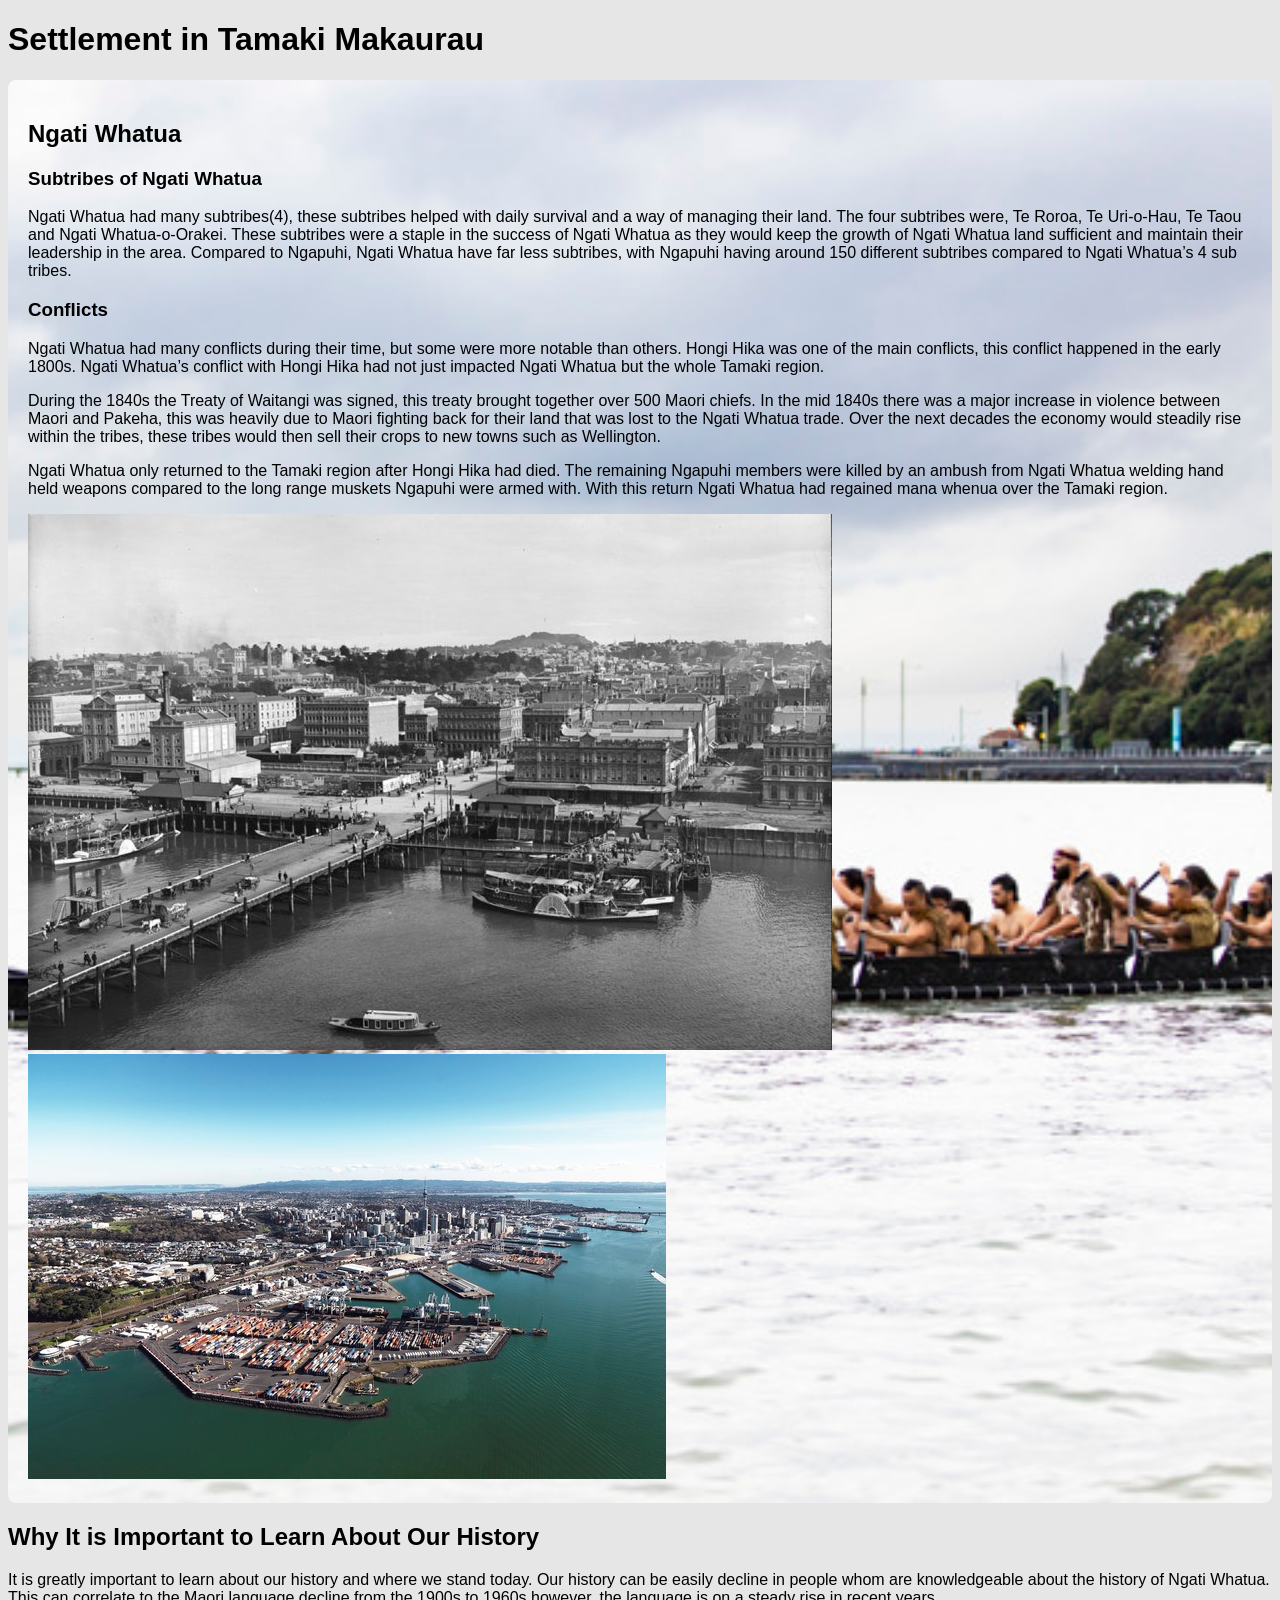
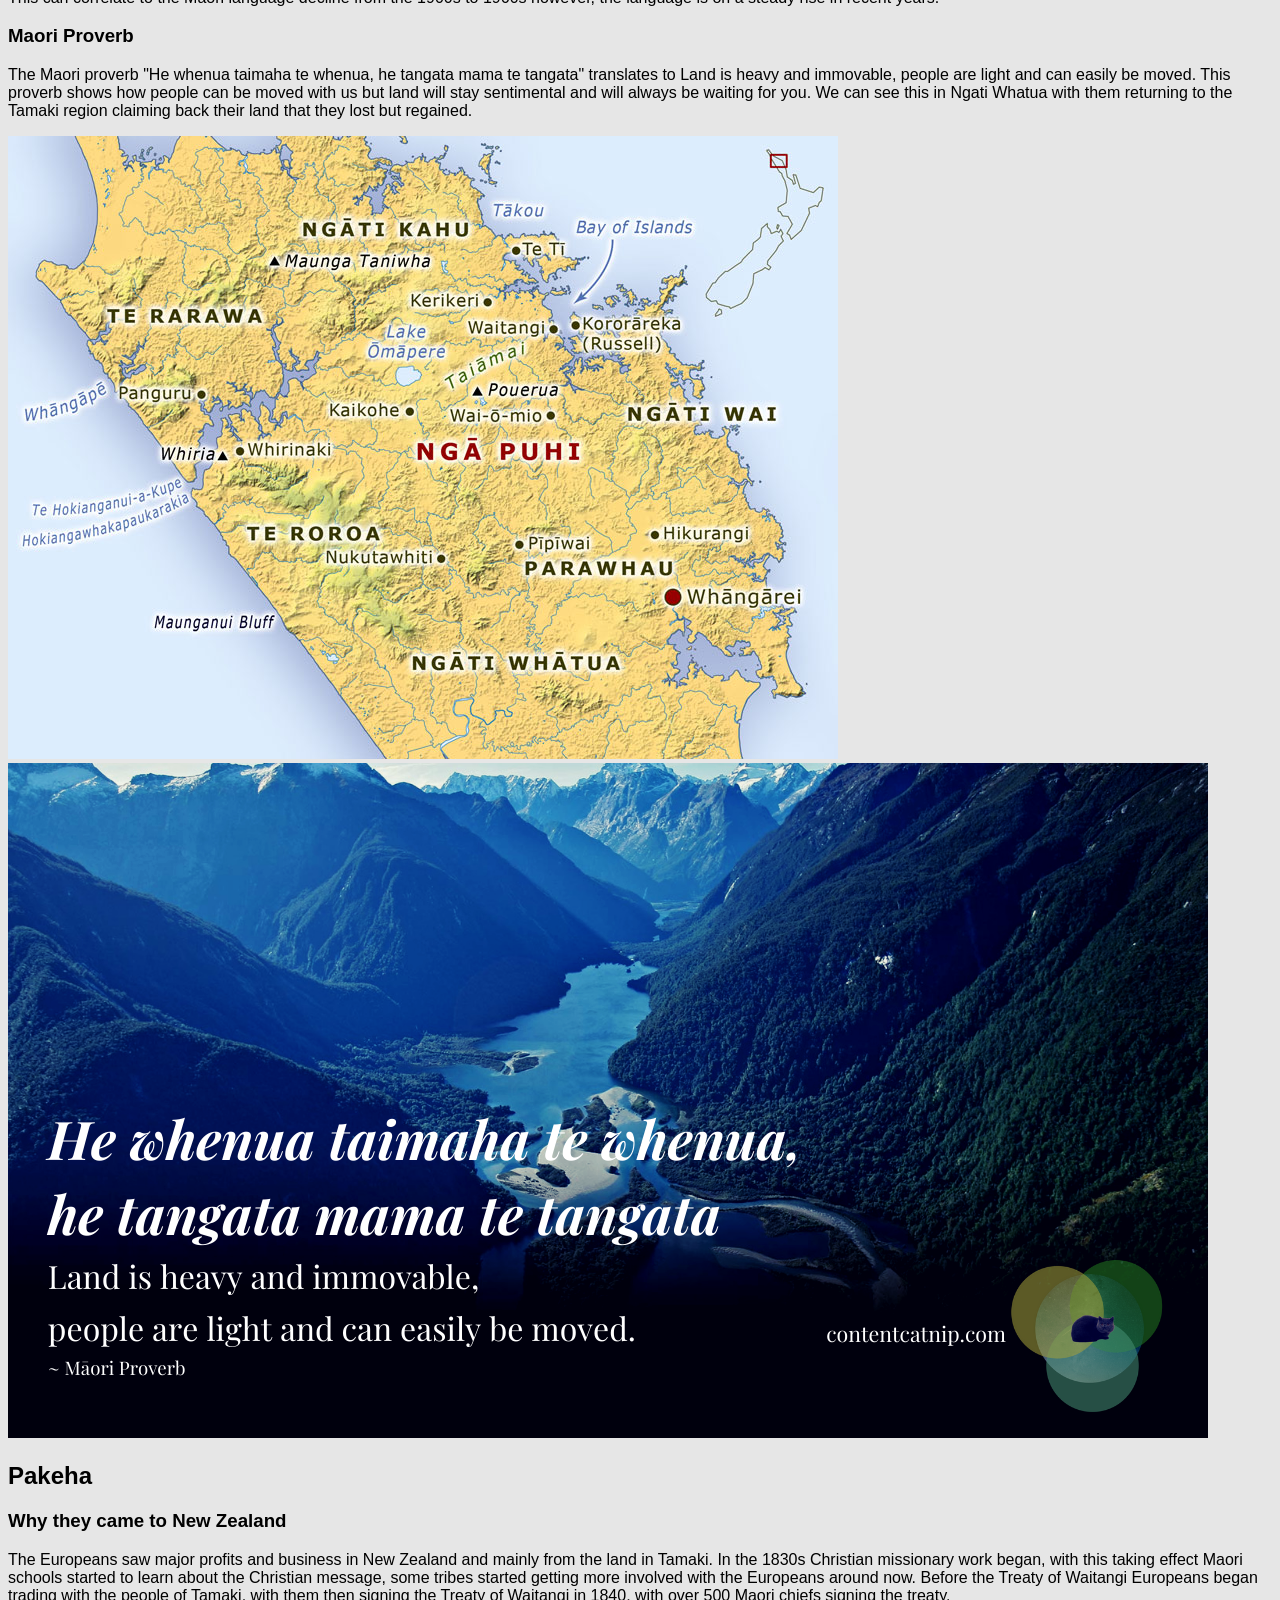
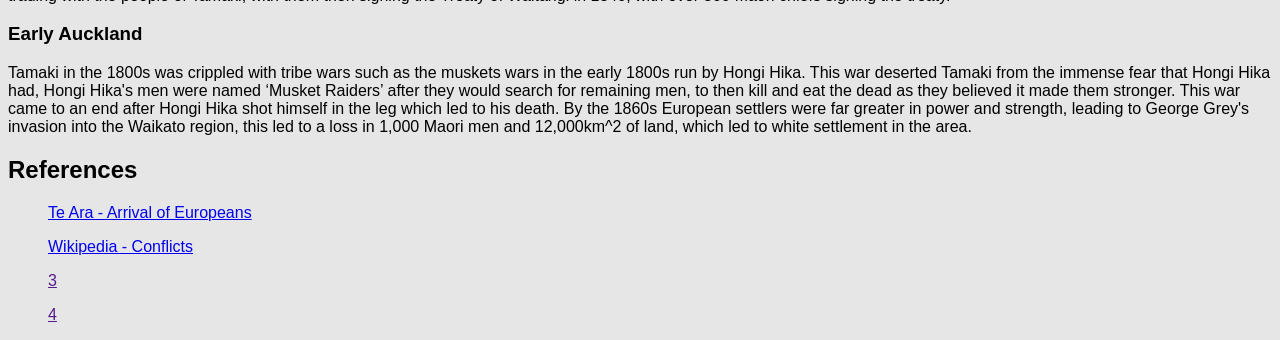
==== index.html @ be1be749 "updated html file" ====
<!DOCTYPE html>
<html lang="en">
<head>
    <meta charset="UTF-8">
    <meta name="viewport" content="width=device-width, initial-scale=1.0">
    <title>Ngati Whatua</title>
    <link rel="stylesheet" href="ngati.css">
    <link rel="icon" href="images/Favicon.jpg">
</head>
<body>
    <h1>Settlement in Tamaki Makaurau</h1>

    <nav></nav>

    <div class="NgatiWhatuaDiv">
        <h2>Ngati Whatua</h2>

        <h3>Subtribes of Ngati Whatua</h3>
        <p>Ngati Whatua had many subtribes(4), these subtribes helped with daily survival and a way of managing their land. The four subtribes were, Te Roroa, Te Uri-o-Hau, Te Taou and Ngati Whatua-o-Orakei. These subtribes were a staple in the success of Ngati Whatua as they would keep the growth of Ngati Whatua land sufficient and maintain their leadership in the area. Compared to Ngapuhi, Ngati Whatua have far less subtribes, with Ngapuhi having around 150 different subtribes compared to Ngati Whatua’s 4 sub tribes.</p>
    
        <h3>Conflicts</h3>
        <p>Ngati Whatua had many conflicts during their time, but some were more notable than others. Hongi Hika was one of the main conflicts, this conflict happened in the early 1800s. Ngati Whatua’s conflict with Hongi Hika had not just impacted Ngati Whatua but the whole Tamaki region. </p>
        <p>During the 1840s the Treaty of Waitangi was signed, this treaty brought together over 500 Maori chiefs. In the mid 1840s there was a major increase in violence between Maori and Pakeha, this was heavily due to Maori fighting back for their land that was lost to the Ngati Whatua trade. Over the next decades the economy would steadily rise within the tribes, these tribes would then sell their crops to new towns such as Wellington.</p>
        <p>Ngati Whatua only returned to the Tamaki region after Hongi Hika had died. The remaining Ngapuhi members were killed by an ambush from Ngati Whatua welding hand held weapons compared to the long range muskets Ngapuhi were armed with. With this return Ngati Whatua had regained mana whenua over the Tamaki region.</p>

        <img src="images/AucklandPortBefore.jpg" alt="Image of Auckland port before"  class="imagebefore">
        <img src="images/AucklandPortAfter.jpg" class="imageafter">
    </div>

    <div class="whyHistory">
        <h2>Why It is Important to Learn About Our History</h2>
        <p>It is greatly important to learn about our history and where we stand today. Our history can be easily decline in people whom are knowledgeable about the history of Ngati Whatua. This can correlate to the Maori language decline from the 1900s to 1960s however, the language is on a steady rise in recent years.</p>

        <h3>Maori Proverb</h3>
        <p>The Maori proverb "He whenua taimaha te whenua, he tangata mama te tangata" translates to Land is heavy and immovable, people are light and can easily be moved. This proverb shows how people can be moved with us but land will stay sentimental and will always be waiting for you. We can see this in Ngati Whatua with them returning to the Tamaki region claiming back their land that they lost but regained.</p>

        <img src="images/tribeDiagram.jpg" class="tribeimg" alt="image of tribe locatioms">
        <img src="images/proverb.png" class="proverbImg" alt="image of proverb ontop">
    </div>

    <div class="Pakeha">
        <h2>Pakeha</h2>

        <h3>Why they came to New Zealand</h3>
        <p>The Europeans saw major profits and business in New Zealand and mainly from the land in  Tamaki. In the 1830s Christian missionary work began, with this taking effect Maori schools started to learn about the Christian message, some tribes started getting more involved with the Europeans around now. Before the Treaty of Waitangi Europeans began trading with the people of Tamaki, with them then signing the Treaty of Waitangi in 1840, with over 500 Maori chiefs signing the treaty.</p>

        <h3>Early Auckland</h3>
        <p>Tamaki in the 1800s was crippled with tribe wars such as the muskets wars in the early 1800s run by Hongi Hika. This war deserted Tamaki from the immense fear that Hongi Hika had, Hongi Hika's men were named ‘Musket Raiders’ after they would search for remaining men, to then kill and eat the dead as they believed it made them stronger. This war came to an end after Hongi Hika shot himself in the leg which led to his death. By the 1860s European settlers were far greater in power and strength, leading to George Grey's invasion into the Waikato region, this led to a loss in 1,000 Maori men and 12,000km^2 of land, which led to white settlement in the area.</p>
    </div>

    <div class="references">
        <h2>References</h2>

        <ul><a href="https://teara.govt.nz/en/maori/page-3" target="_blank">Te Ara - Arrival of Europeans</a></ul>
        <ul><a href="https://en.wikipedia.org/wiki/New_Zealand_Wars" target="_blank">Wikipedia - Conflicts</a></ul>
        <ul><a href="">3</a></ul>
        <ul><a href="">4</a></ul>
    </div>

    <script src="ngati.js"></script>
</body>
</html>
---- ngati.css ----
body{
    font-family: Arial, Helvetica, sans-serif;
    background-color: hsl(0, 0%, 90%);
}
.NgatiWhatuaDiv{
    background-image: url(images/NgatiWhatuaImage.jpg);
    background-size: cover;
    background-position: center;
    background-repeat: no-repeat;
    background-color: rgba(255, 255, 255, 0.25);
    backdrop-filter: blur(10px);
    padding: 20px;
    border-radius: 8px;
    -webkit-filter: blur(0.5px); 
    -moz-filter: blur(0.5px); 
    -o-filter: blur(0.5px);
    -ms-filter: blur(0.5px);
    filter: blur(0.5px);
}
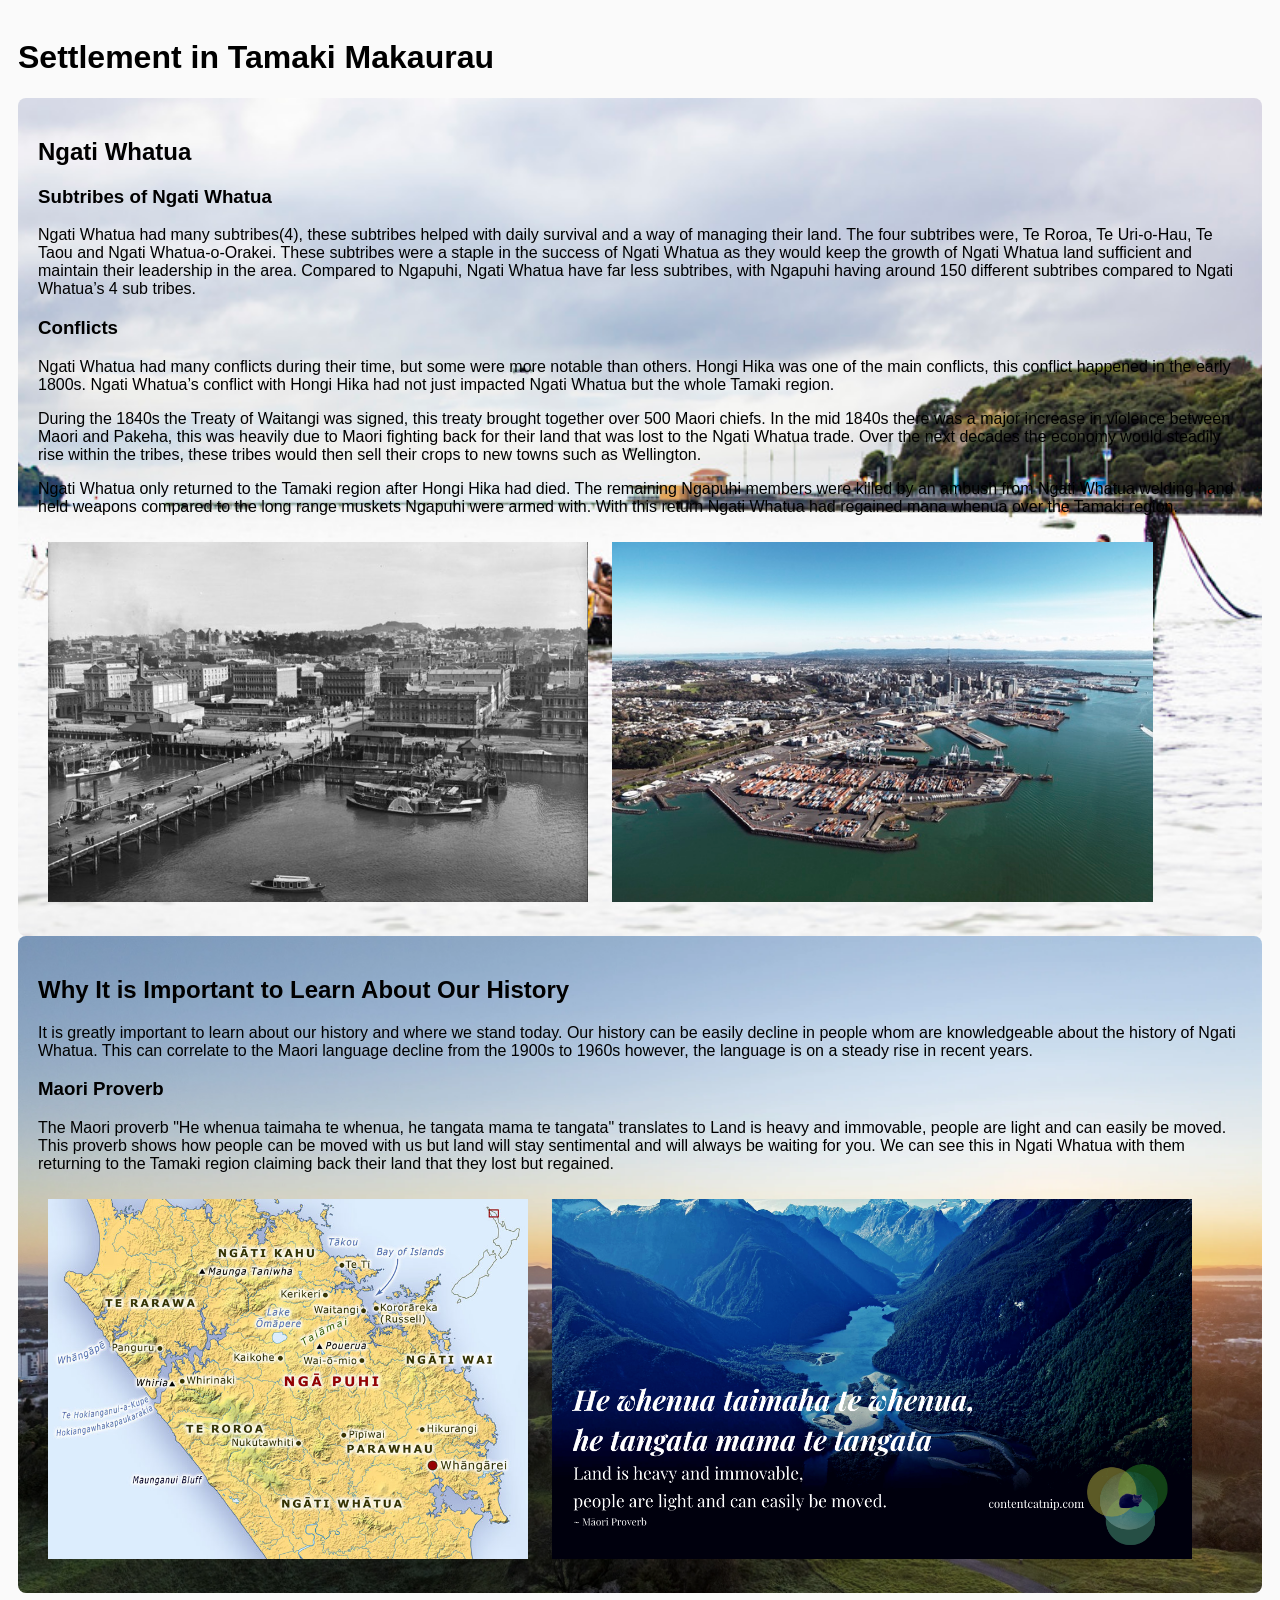
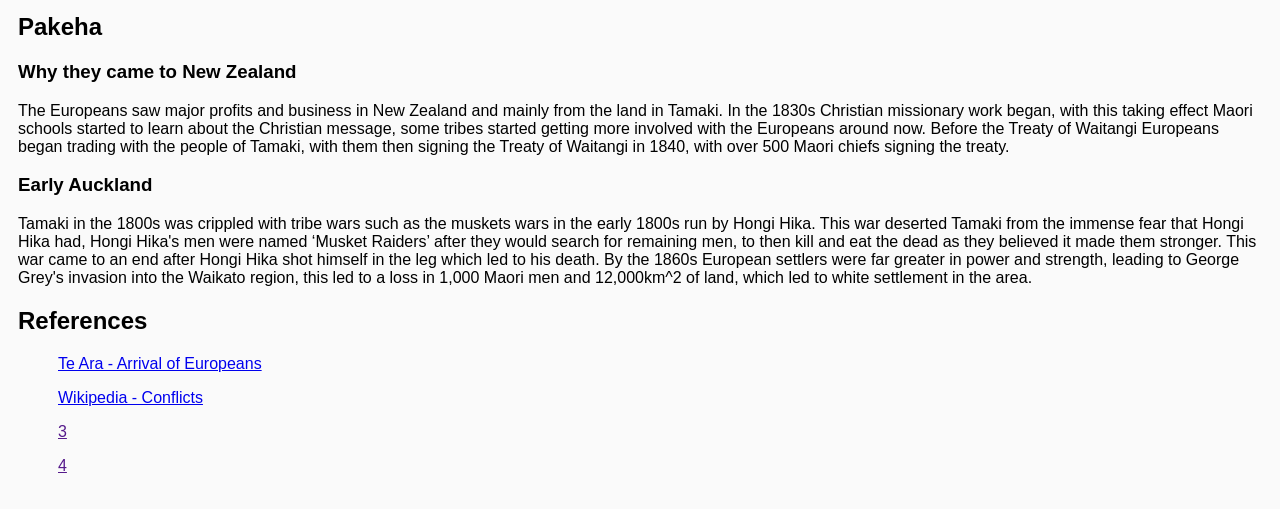
==== commit 99e88842: "added images and updated files" ====
--- a/index.html
+++ b/index.html
@@ -1,62 +1,62 @@
-<!DOCTYPE html>
-<html lang="en">
-<head>
-    <meta charset="UTF-8">
-    <meta name="viewport" content="width=device-width, initial-scale=1.0">
-    <title>Ngati Whatua</title>
-    <link rel="stylesheet" href="ngati.css">
-    <link rel="icon" href="images/Favicon.jpg">
-</head>
-<body>
-    <h1>Settlement in Tamaki Makaurau</h1>
-
-    <nav></nav>
-
-    <div class="NgatiWhatuaDiv">
-        <h2>Ngati Whatua</h2>
-
-        <h3>Subtribes of Ngati Whatua</h3>
-        <p>Ngati Whatua had many subtribes(4), these subtribes helped with daily survival and a way of managing their land. The four subtribes were, Te Roroa, Te Uri-o-Hau, Te Taou and Ngati Whatua-o-Orakei. These subtribes were a staple in the success of Ngati Whatua as they would keep the growth of Ngati Whatua land sufficient and maintain their leadership in the area. Compared to Ngapuhi, Ngati Whatua have far less subtribes, with Ngapuhi having around 150 different subtribes compared to Ngati Whatua’s 4 sub tribes.</p>
-    
-        <h3>Conflicts</h3>
-        <p>Ngati Whatua had many conflicts during their time, but some were more notable than others. Hongi Hika was one of the main conflicts, this conflict happened in the early 1800s. Ngati Whatua’s conflict with Hongi Hika had not just impacted Ngati Whatua but the whole Tamaki region. </p>
-        <p>During the 1840s the Treaty of Waitangi was signed, this treaty brought together over 500 Maori chiefs. In the mid 1840s there was a major increase in violence between Maori and Pakeha, this was heavily due to Maori fighting back for their land that was lost to the Ngati Whatua trade. Over the next decades the economy would steadily rise within the tribes, these tribes would then sell their crops to new towns such as Wellington.</p>
-        <p>Ngati Whatua only returned to the Tamaki region after Hongi Hika had died. The remaining Ngapuhi members were killed by an ambush from Ngati Whatua welding hand held weapons compared to the long range muskets Ngapuhi were armed with. With this return Ngati Whatua had regained mana whenua over the Tamaki region.</p>
-
-        <img src="images/AucklandPortBefore.jpg" alt="Image of Auckland port before"  class="imagebefore">
-        <img src="images/AucklandPortAfter.jpg" class="imageafter">
-    </div>
-
-    <div class="whyHistory">
-        <h2>Why It is Important to Learn About Our History</h2>
-        <p>It is greatly important to learn about our history and where we stand today. Our history can be easily decline in people whom are knowledgeable about the history of Ngati Whatua. This can correlate to the Maori language decline from the 1900s to 1960s however, the language is on a steady rise in recent years.</p>
-
-        <h3>Maori Proverb</h3>
-        <p>The Maori proverb "He whenua taimaha te whenua, he tangata mama te tangata" translates to Land is heavy and immovable, people are light and can easily be moved. This proverb shows how people can be moved with us but land will stay sentimental and will always be waiting for you. We can see this in Ngati Whatua with them returning to the Tamaki region claiming back their land that they lost but regained.</p>
-
-        <img src="images/tribeDiagram.jpg" class="tribeimg" alt="image of tribe locatioms">
-        <img src="images/proverb.png" class="proverbImg" alt="image of proverb ontop">
-    </div>
-
-    <div class="Pakeha">
-        <h2>Pakeha</h2>
-
-        <h3>Why they came to New Zealand</h3>
-        <p>The Europeans saw major profits and business in New Zealand and mainly from the land in  Tamaki. In the 1830s Christian missionary work began, with this taking effect Maori schools started to learn about the Christian message, some tribes started getting more involved with the Europeans around now. Before the Treaty of Waitangi Europeans began trading with the people of Tamaki, with them then signing the Treaty of Waitangi in 1840, with over 500 Maori chiefs signing the treaty.</p>
-
-        <h3>Early Auckland</h3>
-        <p>Tamaki in the 1800s was crippled with tribe wars such as the muskets wars in the early 1800s run by Hongi Hika. This war deserted Tamaki from the immense fear that Hongi Hika had, Hongi Hika's men were named ‘Musket Raiders’ after they would search for remaining men, to then kill and eat the dead as they believed it made them stronger. This war came to an end after Hongi Hika shot himself in the leg which led to his death. By the 1860s European settlers were far greater in power and strength, leading to George Grey's invasion into the Waikato region, this led to a loss in 1,000 Maori men and 12,000km^2 of land, which led to white settlement in the area.</p>
-    </div>
-
-    <div class="references">
-        <h2>References</h2>
-
-        <ul><a href="https://teara.govt.nz/en/maori/page-3" target="_blank">Te Ara - Arrival of Europeans</a></ul>
-        <ul><a href="https://en.wikipedia.org/wiki/New_Zealand_Wars" target="_blank">Wikipedia - Conflicts</a></ul>
-        <ul><a href="">3</a></ul>
-        <ul><a href="">4</a></ul>
-    </div>
-
-    <script src="ngati.js"></script>
-</body>
-</html>
+<!DOCTYPE html>
+<html lang="en">
+<head>
+    <meta charset="UTF-8">
+    <meta name="viewport" content="width=device-width, initial-scale=1.0">
+    <title>Ngati Whatua</title>
+    <link rel="stylesheet" href="ngati.css">
+    <link rel="icon" href="images/Favicon.jpg">
+</head>
+<body>
+    <h1>Settlement in Tamaki Makaurau</h1>
+
+    <nav></nav>
+
+    <div class="NgatiWhatuaDiv">
+        <h2>Ngati Whatua</h2>
+
+        <h3>Subtribes of Ngati Whatua</h3>
+        <p>Ngati Whatua had many subtribes(4), these subtribes helped with daily survival and a way of managing their land. The four subtribes were, Te Roroa, Te Uri-o-Hau, Te Taou and Ngati Whatua-o-Orakei. These subtribes were a staple in the success of Ngati Whatua as they would keep the growth of Ngati Whatua land sufficient and maintain their leadership in the area. Compared to Ngapuhi, Ngati Whatua have far less subtribes, with Ngapuhi having around 150 different subtribes compared to Ngati Whatua’s 4 sub tribes.</p>
+    
+        <h3>Conflicts</h3>
+        <p>Ngati Whatua had many conflicts during their time, but some were more notable than others. Hongi Hika was one of the main conflicts, this conflict happened in the early 1800s. Ngati Whatua’s conflict with Hongi Hika had not just impacted Ngati Whatua but the whole Tamaki region. </p>
+        <p>During the 1840s the Treaty of Waitangi was signed, this treaty brought together over 500 Maori chiefs. In the mid 1840s there was a major increase in violence between Maori and Pakeha, this was heavily due to Maori fighting back for their land that was lost to the Ngati Whatua trade. Over the next decades the economy would steadily rise within the tribes, these tribes would then sell their crops to new towns such as Wellington.</p>
+        <p>Ngati Whatua only returned to the Tamaki region after Hongi Hika had died. The remaining Ngapuhi members were killed by an ambush from Ngati Whatua welding hand held weapons compared to the long range muskets Ngapuhi were armed with. With this return Ngati Whatua had regained mana whenua over the Tamaki region.</p>
+
+        <img src="images/AucklandPortBefore.jpg" alt="Image of Auckland port before"  class="imagebefore">
+        <img src="images/AucklandPortAfter.jpg" class="imageafter">
+    </div>
+
+    <div class="whyHistory">
+        <h2>Why It is Important to Learn About Our History</h2>
+        <p>It is greatly important to learn about our history and where we stand today. Our history can be easily decline in people whom are knowledgeable about the history of Ngati Whatua. This can correlate to the Maori language decline from the 1900s to 1960s however, the language is on a steady rise in recent years.</p>
+
+        <h3>Maori Proverb</h3>
+        <p>The Maori proverb "He whenua taimaha te whenua, he tangata mama te tangata" translates to Land is heavy and immovable, people are light and can easily be moved. This proverb shows how people can be moved with us but land will stay sentimental and will always be waiting for you. We can see this in Ngati Whatua with them returning to the Tamaki region claiming back their land that they lost but regained.</p>
+
+        <img src="images/tribeDiagram.jpg" class="tribeimg" alt="image of tribe locatioms">
+        <img src="images/proverb.png" class="proverbImg" alt="image of proverb ontop">
+    </div>
+
+    <div class="Pakeha">
+        <h2>Pakeha</h2>
+
+        <h3>Why they came to New Zealand</h3>
+        <p>The Europeans saw major profits and business in New Zealand and mainly from the land in  Tamaki. In the 1830s Christian missionary work began, with this taking effect Maori schools started to learn about the Christian message, some tribes started getting more involved with the Europeans around now. Before the Treaty of Waitangi Europeans began trading with the people of Tamaki, with them then signing the Treaty of Waitangi in 1840, with over 500 Maori chiefs signing the treaty.</p>
+
+        <h3>Early Auckland</h3>
+        <p>Tamaki in the 1800s was crippled with tribe wars such as the muskets wars in the early 1800s run by Hongi Hika. This war deserted Tamaki from the immense fear that Hongi Hika had, Hongi Hika's men were named ‘Musket Raiders’ after they would search for remaining men, to then kill and eat the dead as they believed it made them stronger. This war came to an end after Hongi Hika shot himself in the leg which led to his death. By the 1860s European settlers were far greater in power and strength, leading to George Grey's invasion into the Waikato region, this led to a loss in 1,000 Maori men and 12,000km^2 of land, which led to white settlement in the area.</p>
+    </div>
+
+    <div class="references">
+        <h2>References</h2>
+
+        <ul><a href="https://teara.govt.nz/en/maori/page-3" target="_blank">Te Ara - Arrival of Europeans</a></ul>
+        <ul><a href="https://en.wikipedia.org/wiki/New_Zealand_Wars" target="_blank">Wikipedia - Conflicts</a></ul>
+        <ul><a href="">3</a></ul>
+        <ul><a href="">4</a></ul>
+    </div>
+
+    <script src="ngati.js"></script>
+</body>
+</html>
--- a/ngati.css
+++ b/ngati.css
@@ -1,19 +1,44 @@
-body{
-    font-family: Arial, Helvetica, sans-serif;
-    background-color: hsl(0, 0%, 90%);
-}
-.NgatiWhatuaDiv{
-    background-image: url(images/NgatiWhatuaImage.jpg);
-    background-size: cover;
-    background-position: center;
-    background-repeat: no-repeat;
-    background-color: rgba(255, 255, 255, 0.25);
-    backdrop-filter: blur(10px);
-    padding: 20px;
-    border-radius: 8px;
-    -webkit-filter: blur(0.5px); 
-    -moz-filter: blur(0.5px); 
-    -o-filter: blur(0.5px);
-    -ms-filter: blur(0.5px);
-    filter: blur(0.5px);
-}
+body{
+    font-family: Arial, Helvetica, sans-serif;
+    background-color: hsl(0, 0%, 98%);
+    padding: 10px;
+    padding-top: 10px;
+}
+.NgatiWhatuaDiv{
+    background-image: url(images/NgatiWhatuaImage.jpg);
+    background-size: cover;
+    background-position: center;
+    background-repeat: no-repeat;
+    background-color: rgba(255, 255, 255, 0.25);
+    backdrop-filter: blur(10px);
+    padding: 20px;
+    border-radius: 8px;
+    -webkit-filter: blur(0.5px); 
+    -moz-filter: blur(0.5px); 
+    -o-filter: blur(0.5px);
+    -ms-filter: blur(0.5px);
+    filter: blur(0.5px);
+}
+
+.whyHistory{
+    background-image: url(images/onetreehillbg.webp);
+    background-size: cover;
+    background-position: center;
+    background-repeat: no-repeat;
+    background-color: rgba(255, 255, 255, 0.25);
+    backdrop-filter: blur(10px);
+    padding: 20px;
+    border-radius: 8px;
+    -webkit-filter: blur(0.5px); 
+    -moz-filter: blur(0.5px); 
+    -o-filter: blur(0.5px);
+    -ms-filter: blur(0.5px);
+    filter: blur(0.5px);
+}
+
+.imagebefore, .imageafter, .tribeimg, .proverbImg{
+    height: 40vh;
+    padding: 10px;
+    border-radius: 8px;
+}
+
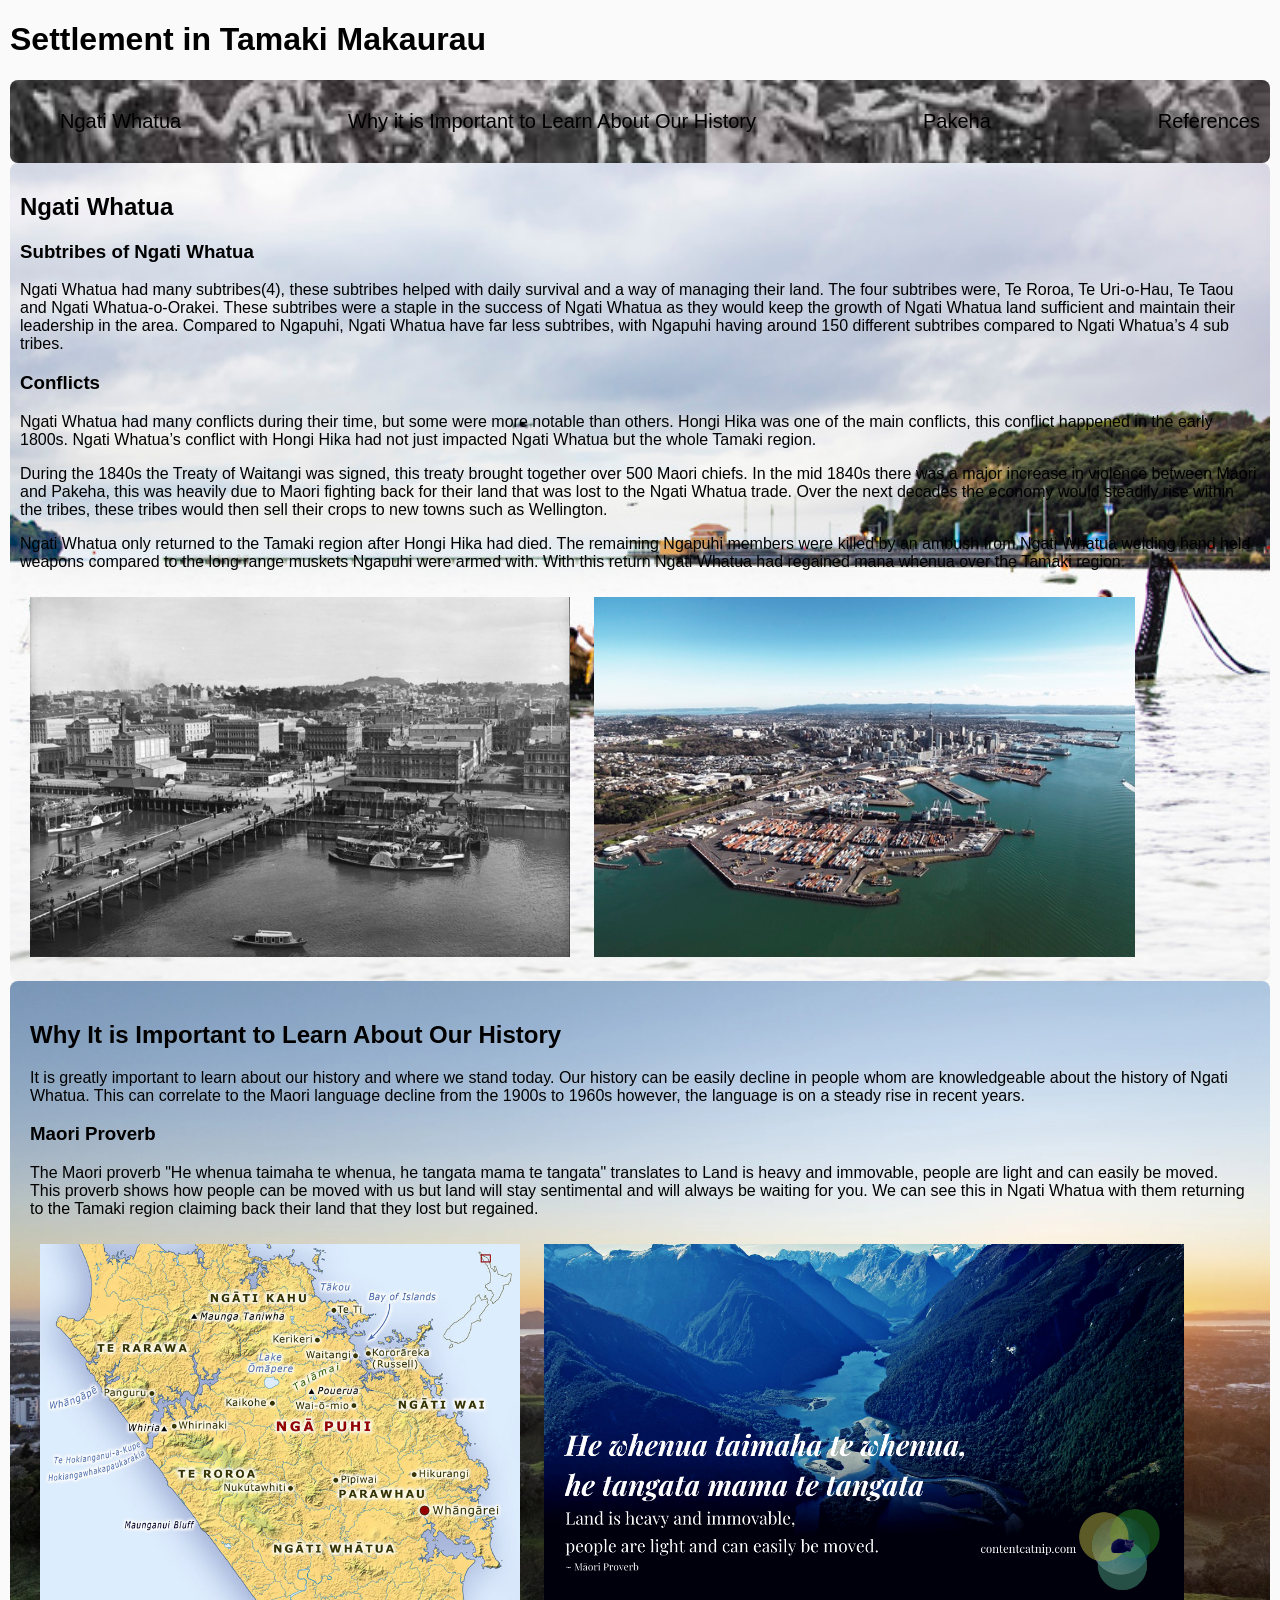
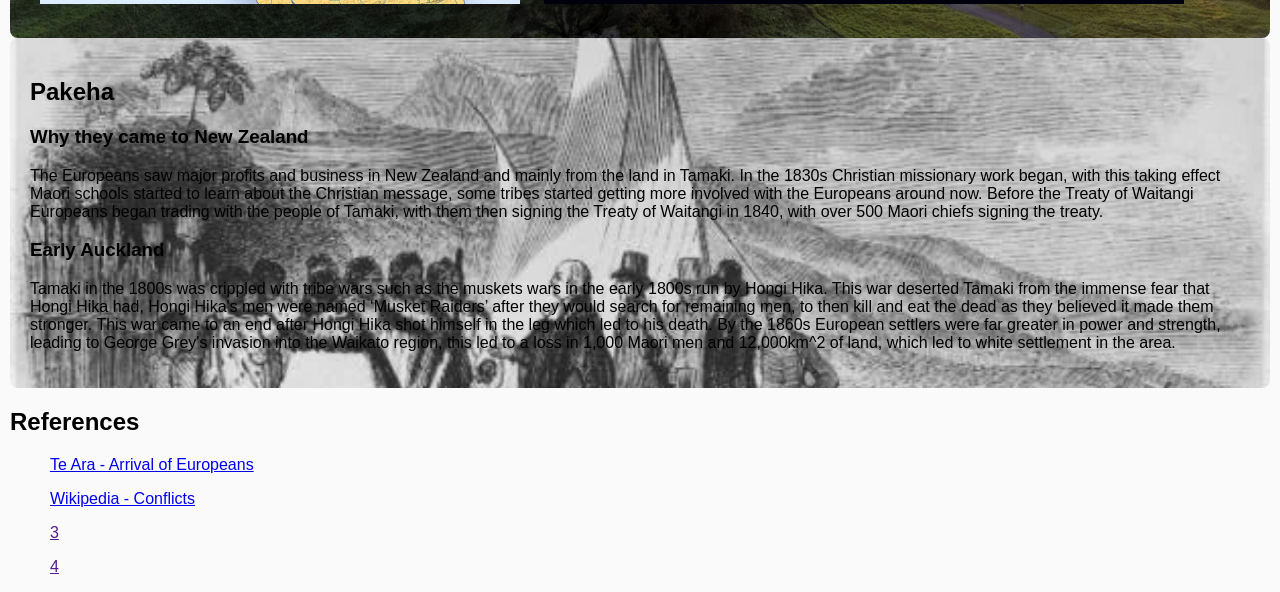
==== commit a0d5a222: "adas" ====
--- a/index.html
+++ b/index.html
@@ -10,7 +10,12 @@
 <body>
     <h1>Settlement in Tamaki Makaurau</h1>
 
-    <nav></nav>
+    <nav class="nav">
+        <ul>Ngati Whatua</ul>
+        <ul>Why it is Important to Learn About Our History</ul>
+        <ul>Pakeha</ul>
+        <ul>References</ul>
+    </nav>
 
     <div class="NgatiWhatuaDiv">
         <h2>Ngati Whatua</h2>
--- a/ngati.css
+++ b/ngati.css
@@ -1,9 +1,33 @@
 body{
     font-family: Arial, Helvetica, sans-serif;
     background-color: hsl(0, 0%, 98%);
+    gap: 10px;
+    margin: 10px;
+}
+.nav{
+  display: flex;
+  justify-content: space-between;
+  align-items: center;
+  background-color: hsl(0, 0%, 80%);
+  border-radius: 8px;
+  padding: 1rem 2rem;
+  font-size: 1.25rem;
+  background-image: url(images/navbar.jpg);
+    background-size: cover;
+    background-position: center;
+    background-repeat: no-repeat;
+    background-color: rgba(255, 255, 255, 0.25);
+    backdrop-filter: blur(10px);
+    padding: 20px;
+    border-radius: 8px;
+    -webkit-filter: blur(0.5px); 
+    -moz-filter: blur(0.5px); 
+    -o-filter: blur(0.5px);
+    -ms-filter: blur(0.5px);
+    filter: blur(0.5px);
     padding: 10px;
-    padding-top: 10px;
 }
+
 .NgatiWhatuaDiv{
     background-image: url(images/NgatiWhatuaImage.jpg);
     background-size: cover;
@@ -18,10 +42,27 @@
     -o-filter: blur(0.5px);
     -ms-filter: blur(0.5px);
     filter: blur(0.5px);
+    padding: 10px;
 }
 
 .whyHistory{
     background-image: url(images/onetreehillbg.webp);
+    background-size: cover;
+    background-position: center;
+    background-repeat: no-repeat;
+    background-color: rgba(255, 255, 255, 0.25);
+    backdrop-filter: blur(10px);
+    padding: 20px;
+    border-radius: 8px;
+    -webkit-filter: blur(0.5px); 
+    -moz-filter: blur(0.5px); 
+    -o-filter: blur(0.5px);
+    -ms-filter: blur(0.5px);
+    filter: blur(0.5px);
+}
+
+.Pakeha{
+    background-image: url(images/pakehaImg.webp);
     background-size: cover;
     background-position: center;
     background-repeat: no-repeat;
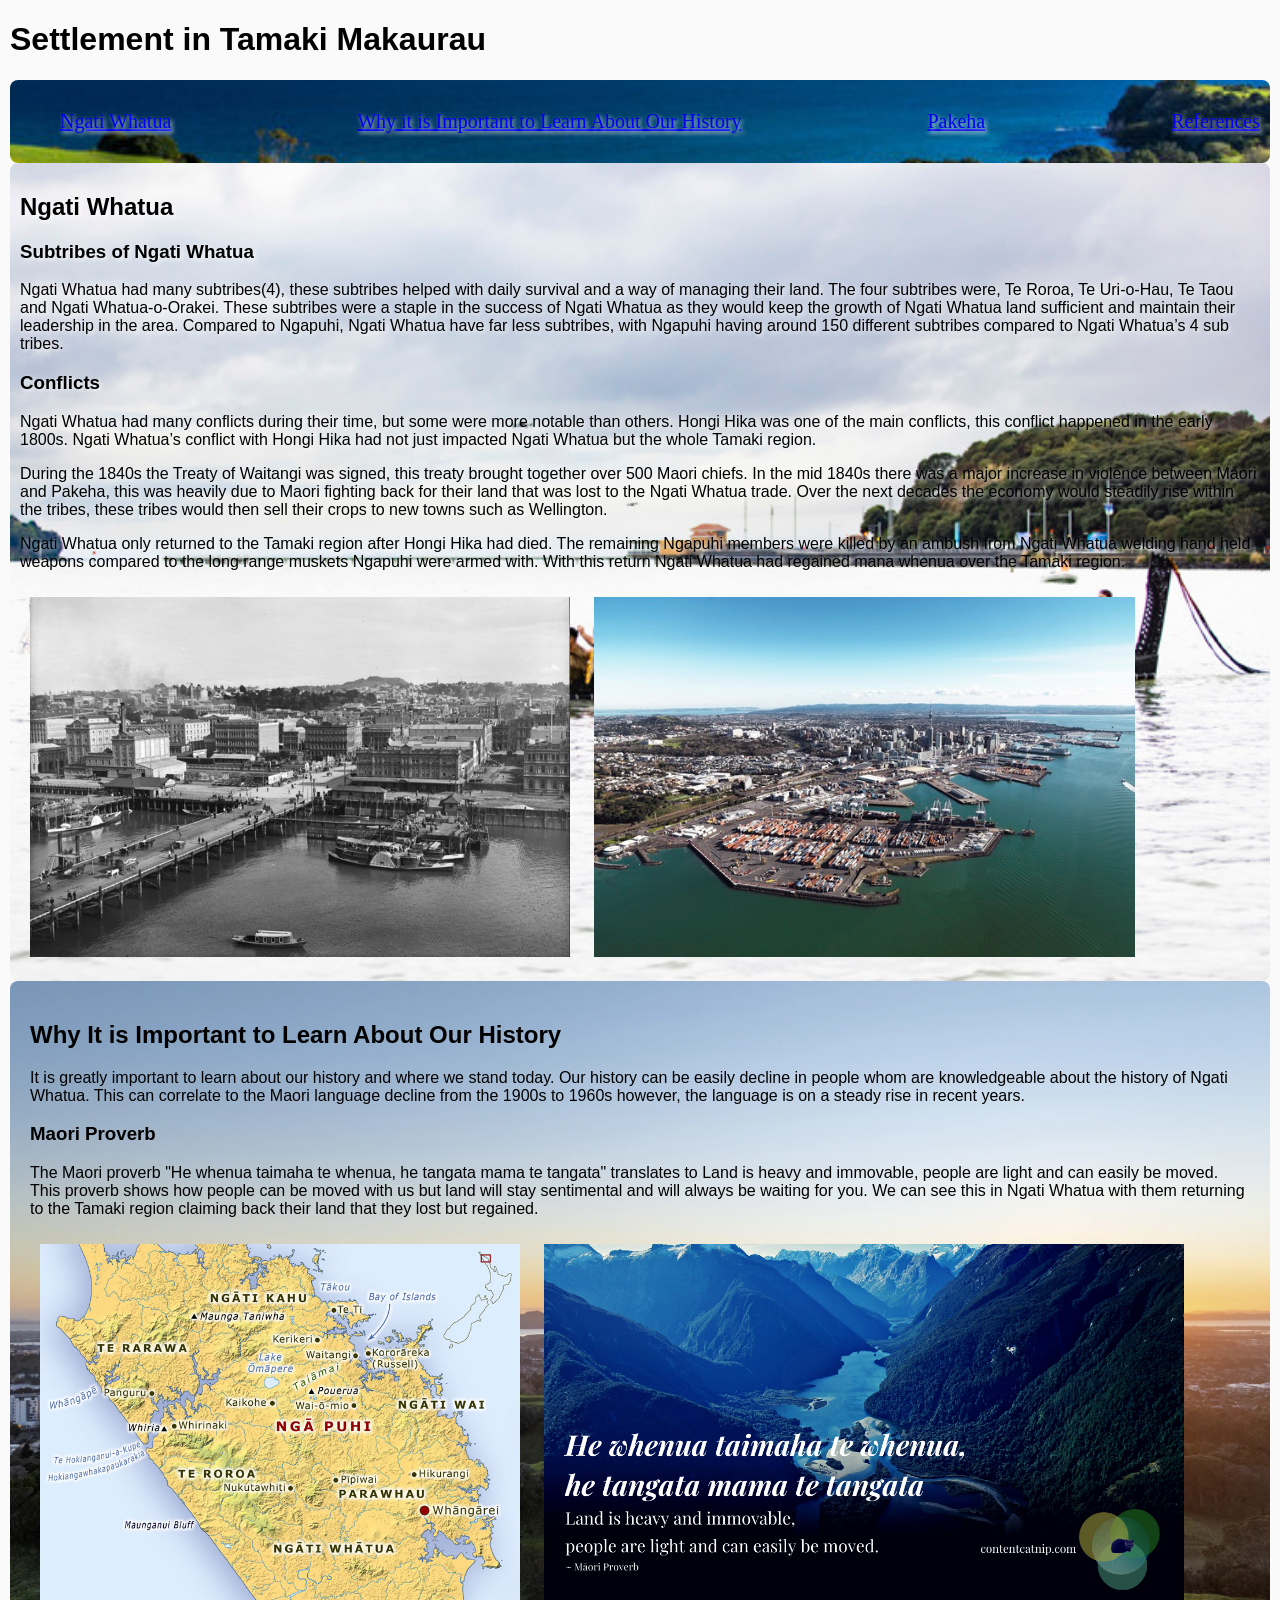
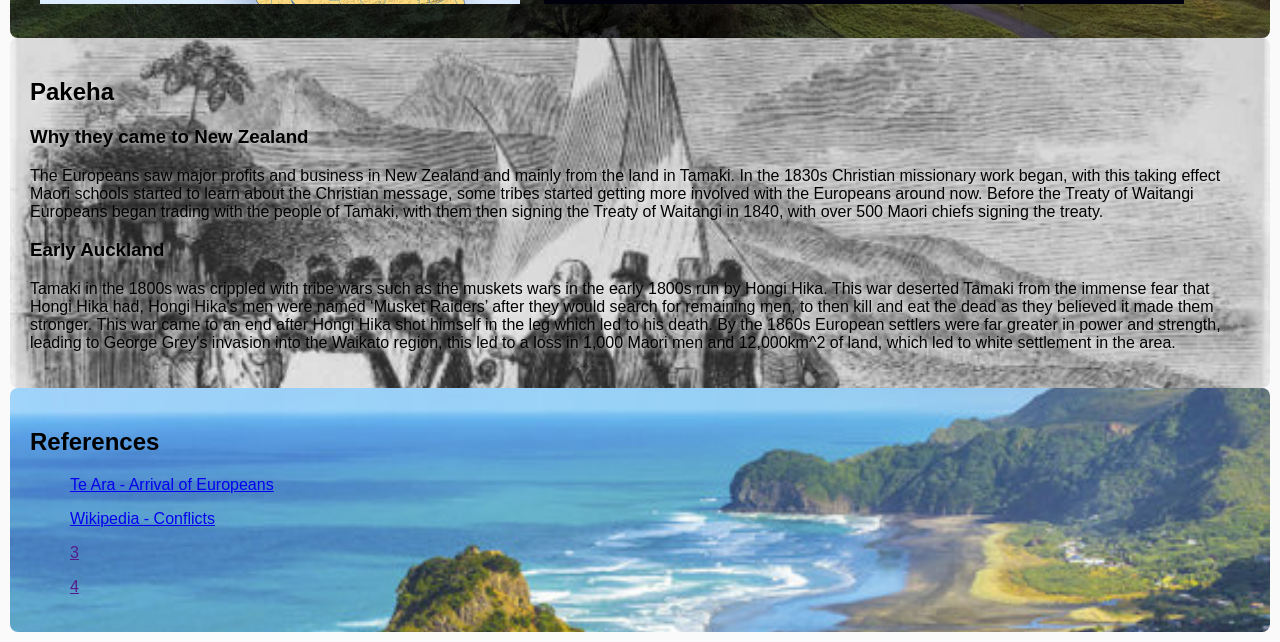
==== commit 06b0f717: "Multiple changesa adding a functional navbar, changed images and easier to see text on text." ====
--- a/index.html
+++ b/index.html
@@ -10,14 +10,14 @@
 <body>
     <h1>Settlement in Tamaki Makaurau</h1>
 
-    <nav class="nav">
-        <ul>Ngati Whatua</ul>
-        <ul>Why it is Important to Learn About Our History</ul>
-        <ul>Pakeha</ul>
-        <ul>References</ul>
+    <nav id="nav">
+        <ul><a href="#NgatiWhatuaDiv">Ngati Whatua</a></ul>
+        <ul><a href="#whyHistory">Why it is Important to Learn About Our History</a></ul>
+        <ul><a href="#Pakeha">Pakeha</a></ul>
+        <ul><a href="#references">References</a></ul>
     </nav>
 
-    <div class="NgatiWhatuaDiv">
+    <div id="NgatiWhatuaDiv">
         <h2>Ngati Whatua</h2>
 
         <h3>Subtribes of Ngati Whatua</h3>
@@ -32,7 +32,7 @@
         <img src="images/AucklandPortAfter.jpg" class="imageafter">
     </div>
 
-    <div class="whyHistory">
+    <div id="whyHistory">
         <h2>Why It is Important to Learn About Our History</h2>
         <p>It is greatly important to learn about our history and where we stand today. Our history can be easily decline in people whom are knowledgeable about the history of Ngati Whatua. This can correlate to the Maori language decline from the 1900s to 1960s however, the language is on a steady rise in recent years.</p>
 
@@ -43,7 +43,7 @@
         <img src="images/proverb.png" class="proverbImg" alt="image of proverb ontop">
     </div>
 
-    <div class="Pakeha">
+    <div id="Pakeha">
         <h2>Pakeha</h2>
 
         <h3>Why they came to New Zealand</h3>
@@ -53,7 +53,7 @@
         <p>Tamaki in the 1800s was crippled with tribe wars such as the muskets wars in the early 1800s run by Hongi Hika. This war deserted Tamaki from the immense fear that Hongi Hika had, Hongi Hika's men were named ‘Musket Raiders’ after they would search for remaining men, to then kill and eat the dead as they believed it made them stronger. This war came to an end after Hongi Hika shot himself in the leg which led to his death. By the 1860s European settlers were far greater in power and strength, leading to George Grey's invasion into the Waikato region, this led to a loss in 1,000 Maori men and 12,000km^2 of land, which led to white settlement in the area.</p>
     </div>
 
-    <div class="references">
+    <div id="references">
         <h2>References</h2>
 
         <ul><a href="https://teara.govt.nz/en/maori/page-3" target="_blank">Te Ara - Arrival of Europeans</a></ul>
--- a/ngati.css
+++ b/ngati.css
@@ -4,15 +4,20 @@
     gap: 10px;
     margin: 10px;
 }
-.nav{
-  display: flex;
-  justify-content: space-between;
-  align-items: center;
-  background-color: hsl(0, 0%, 80%);
-  border-radius: 8px;
-  padding: 1rem 2rem;
-  font-size: 1.25rem;
-  background-image: url(images/navbar.jpg);
+#nav{
+    text-shadow: 2px 2px 4px rgba(255, 255, 255, 0.8);
+    display: flex;
+    font-family: 'Times New Roman', Times, serif;
+    justify-content: space-between;
+    align-items: center;
+    background-color: hsl(0, 0%, 98%);
+    border-radius: 8px;
+    padding: 1rem 2rem;
+    font-size: 1.25rem;
+    position: sticky; 
+    top: 0;        
+    z-index: 1000; 
+    background-image: url(images/navbar.jpg);
     background-size: cover;
     background-position: center;
     background-repeat: no-repeat;
@@ -25,10 +30,15 @@
     -o-filter: blur(0.5px);
     -ms-filter: blur(0.5px);
     filter: blur(0.5px);
-    padding: 10px;
+    padding: 10px;  
+    transition: top 0.7s;
+ 
 }
 
-.NgatiWhatuaDiv{
+
+#NgatiWhatuaDiv{
+    color: black;
+    text-shadow: 2px 2px 4px rgba(255, 255, 255, 0.8);
     background-image: url(images/NgatiWhatuaImage.jpg);
     background-size: cover;
     background-position: center;
@@ -45,7 +55,7 @@
     padding: 10px;
 }
 
-.whyHistory{
+#whyHistory{
     background-image: url(images/onetreehillbg.webp);
     background-size: cover;
     background-position: center;
@@ -61,8 +71,25 @@
     filter: blur(0.5px);
 }
 
-.Pakeha{
+#Pakeha{
     background-image: url(images/pakehaImg.webp);
+    text-shadow: 2px 2px 4px rgba(255, 255, 255, 0.8);
+    background-size: cover;
+    background-position: center;
+    background-repeat: no-repeat;
+    background-color: rgba(255, 255, 255, 0.25);
+    backdrop-filter: blur(10px);
+    padding: 20px;
+    border-radius: 8px;
+    -webkit-filter: blur(0.5px); 
+    -moz-filter: blur(0.5px); 
+    -o-filter: blur(0.5px);
+    -ms-filter: blur(0.5px);
+    filter: blur(0.5px);
+}
+
+#references{
+    background-image: url(images/references.jpg);
     background-size: cover;
     background-position: center;
     background-repeat: no-repeat;
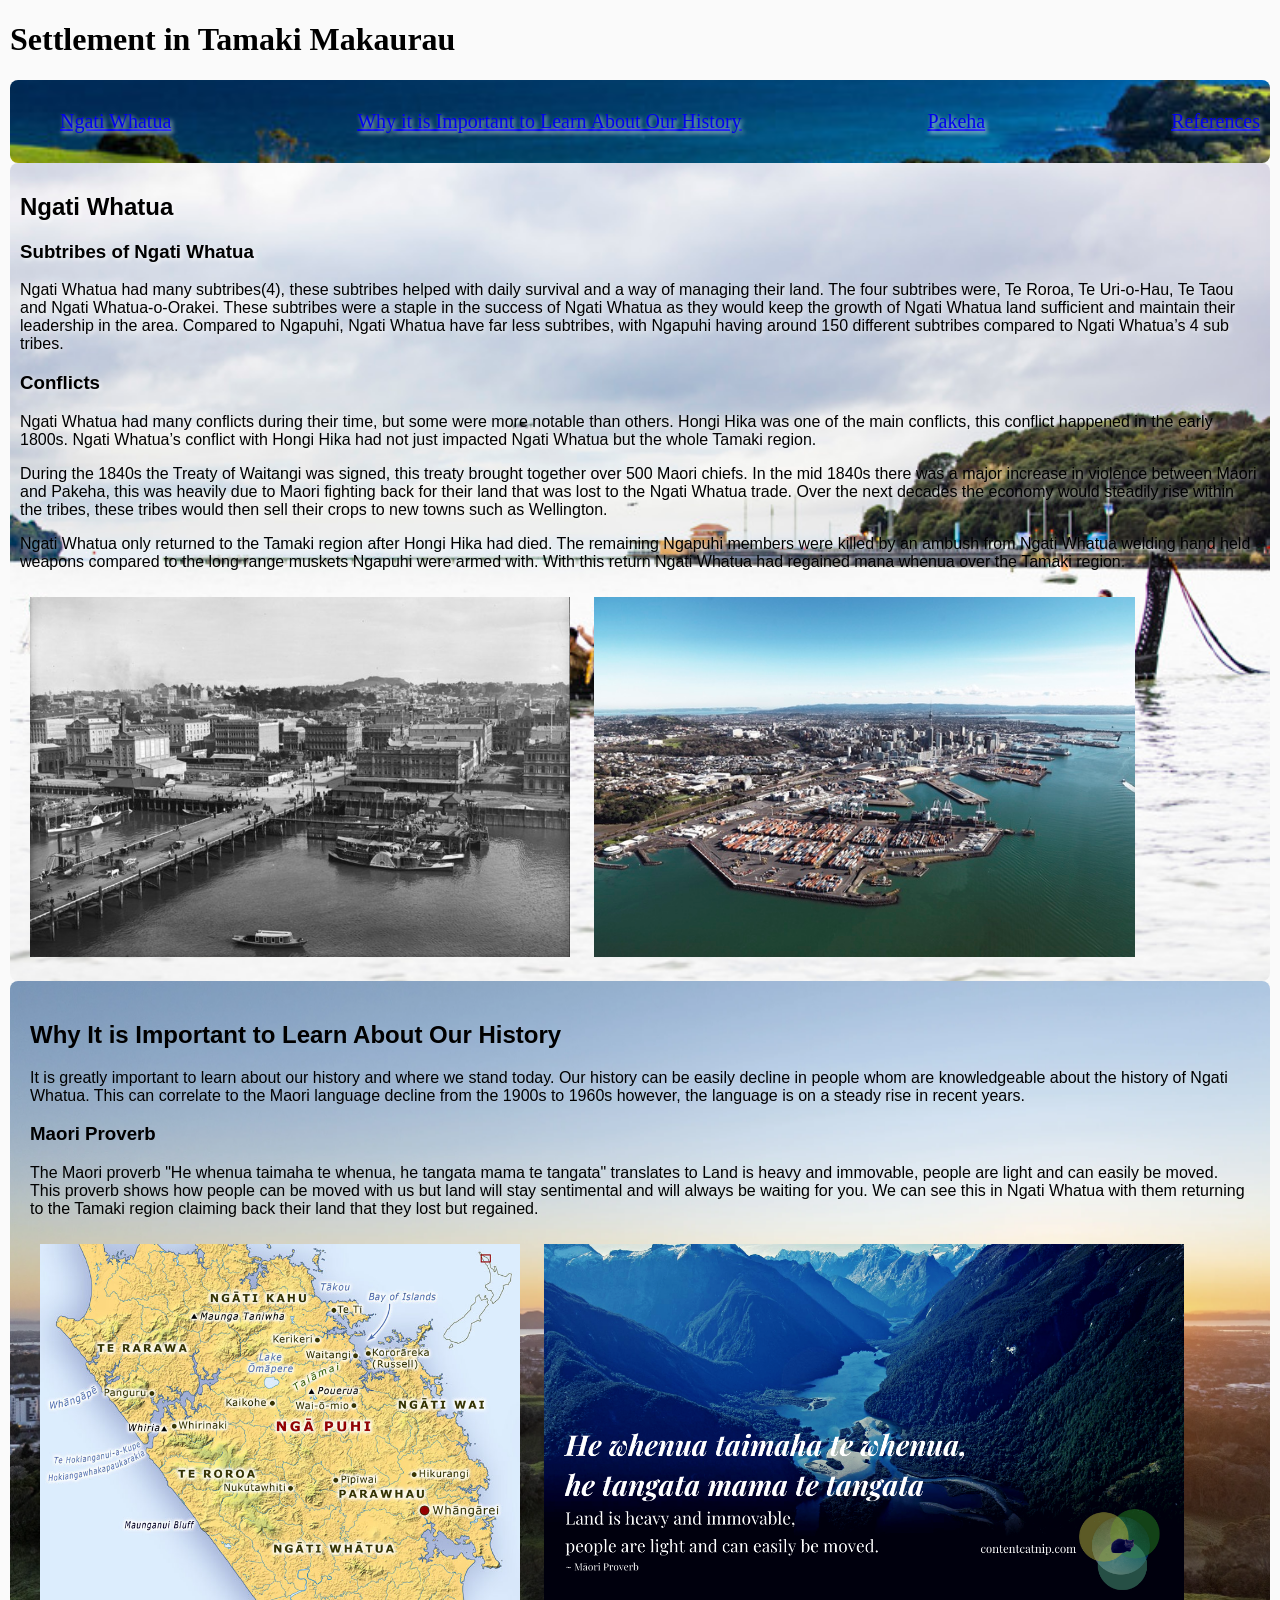
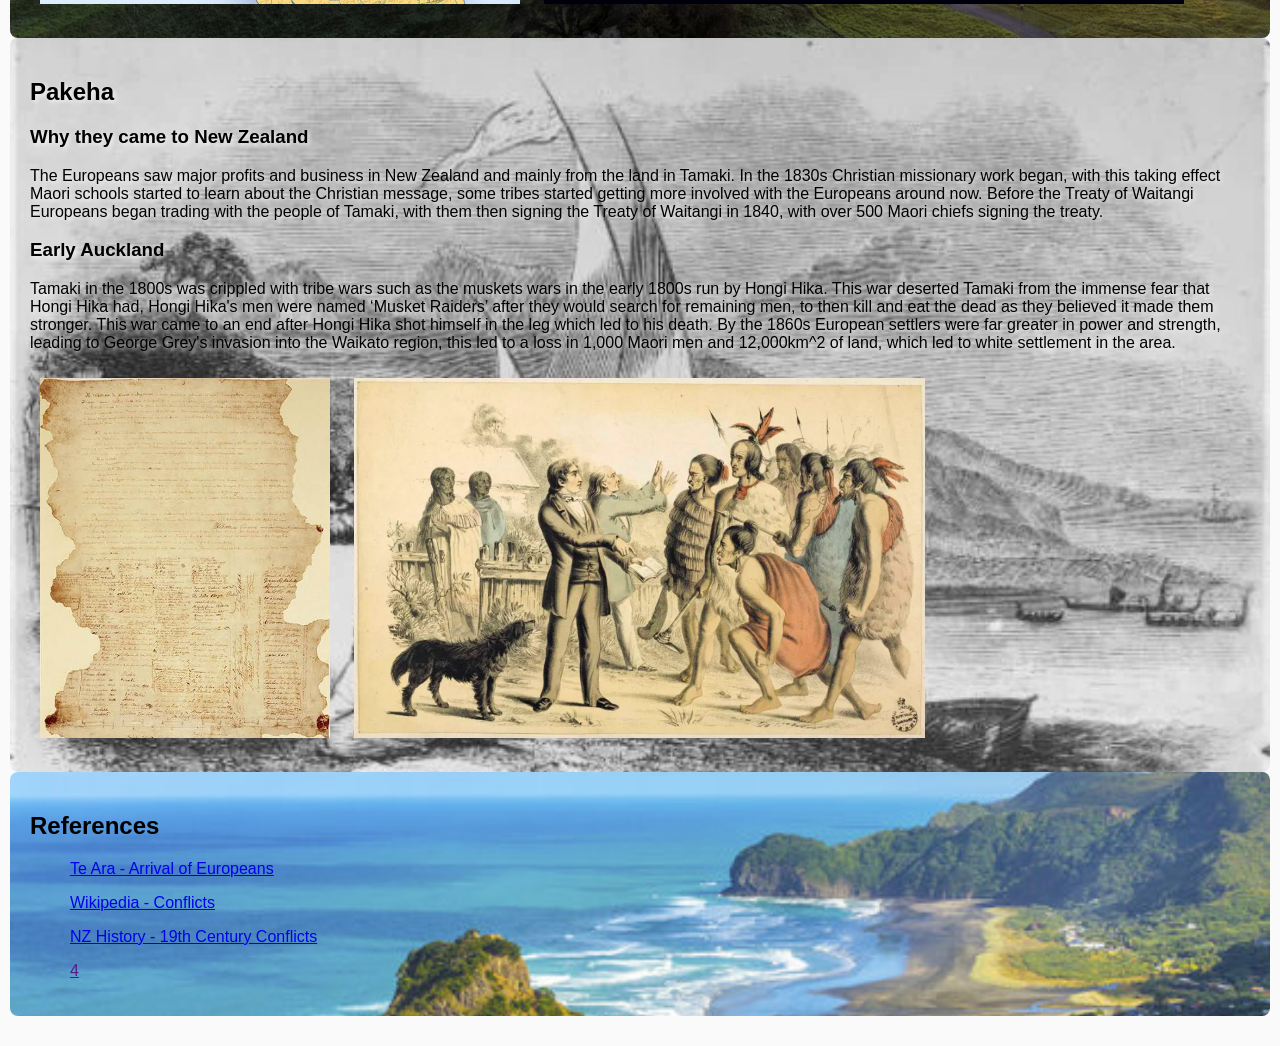
==== commit fe933c00: "added more JS to FIX at home and changes" ====
--- a/index.html
+++ b/index.html
@@ -51,6 +51,9 @@
 
         <h3>Early Auckland</h3>
         <p>Tamaki in the 1800s was crippled with tribe wars such as the muskets wars in the early 1800s run by Hongi Hika. This war deserted Tamaki from the immense fear that Hongi Hika had, Hongi Hika's men were named ‘Musket Raiders’ after they would search for remaining men, to then kill and eat the dead as they believed it made them stronger. This war came to an end after Hongi Hika shot himself in the leg which led to his death. By the 1860s European settlers were far greater in power and strength, leading to George Grey's invasion into the Waikato region, this led to a loss in 1,000 Maori men and 12,000km^2 of land, which led to white settlement in the area.</p>
+    
+        <img src="images/treaty.jpg" alt="Image of the treaty of waitangi">
+        <img src="images/johnbluckpak.webp" alt="">
     </div>
 
     <div id="references">
@@ -58,7 +61,7 @@
 
         <ul><a href="https://teara.govt.nz/en/maori/page-3" target="_blank">Te Ara - Arrival of Europeans</a></ul>
         <ul><a href="https://en.wikipedia.org/wiki/New_Zealand_Wars" target="_blank">Wikipedia - Conflicts</a></ul>
-        <ul><a href="">3</a></ul>
+        <ul><a href="https://nzhistory.govt.nz/war/new-zealand-wars/roaring-forties" target="_blank">NZ History - 19th Century Conflicts</a></ul>
         <ul><a href="">4</a></ul>
     </div>
 
--- a/ngati.css
+++ b/ngati.css
@@ -3,6 +3,17 @@
     background-color: hsl(0, 0%, 98%);
     gap: 10px;
     margin: 10px;
+    padding-bottom: 20px;
+}
+h1{
+    display: flex;
+    text-align: center;
+    font-family: Georgia, 'Times New Roman', Times, serif;
+}
+img{
+    height: 40vh;
+    padding: 10px;
+    border-radius: 8px;
 }
 #nav{
     text-shadow: 2px 2px 4px rgba(255, 255, 255, 0.8);
@@ -104,9 +115,3 @@
     filter: blur(0.5px);
 }
 
-.imagebefore, .imageafter, .tribeimg, .proverbImg{
-    height: 40vh;
-    padding: 10px;
-    border-radius: 8px;
-}
-
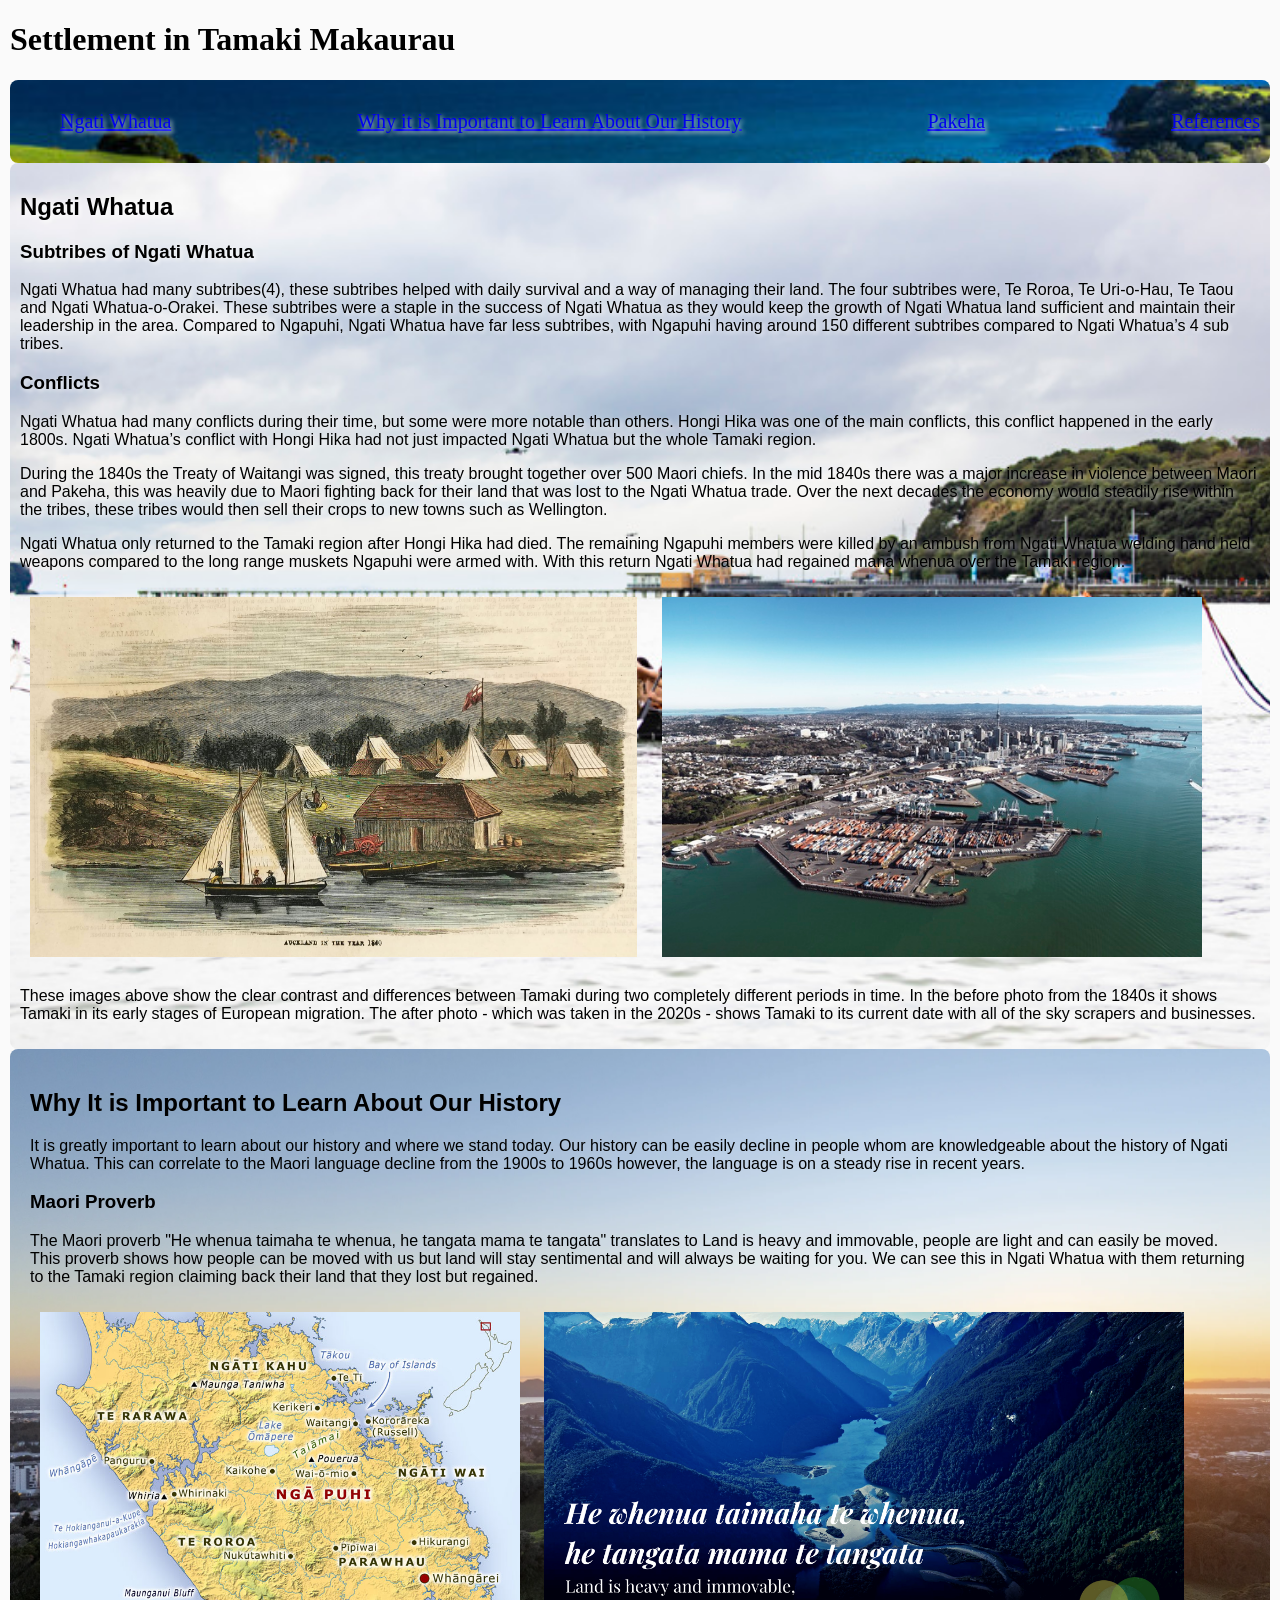
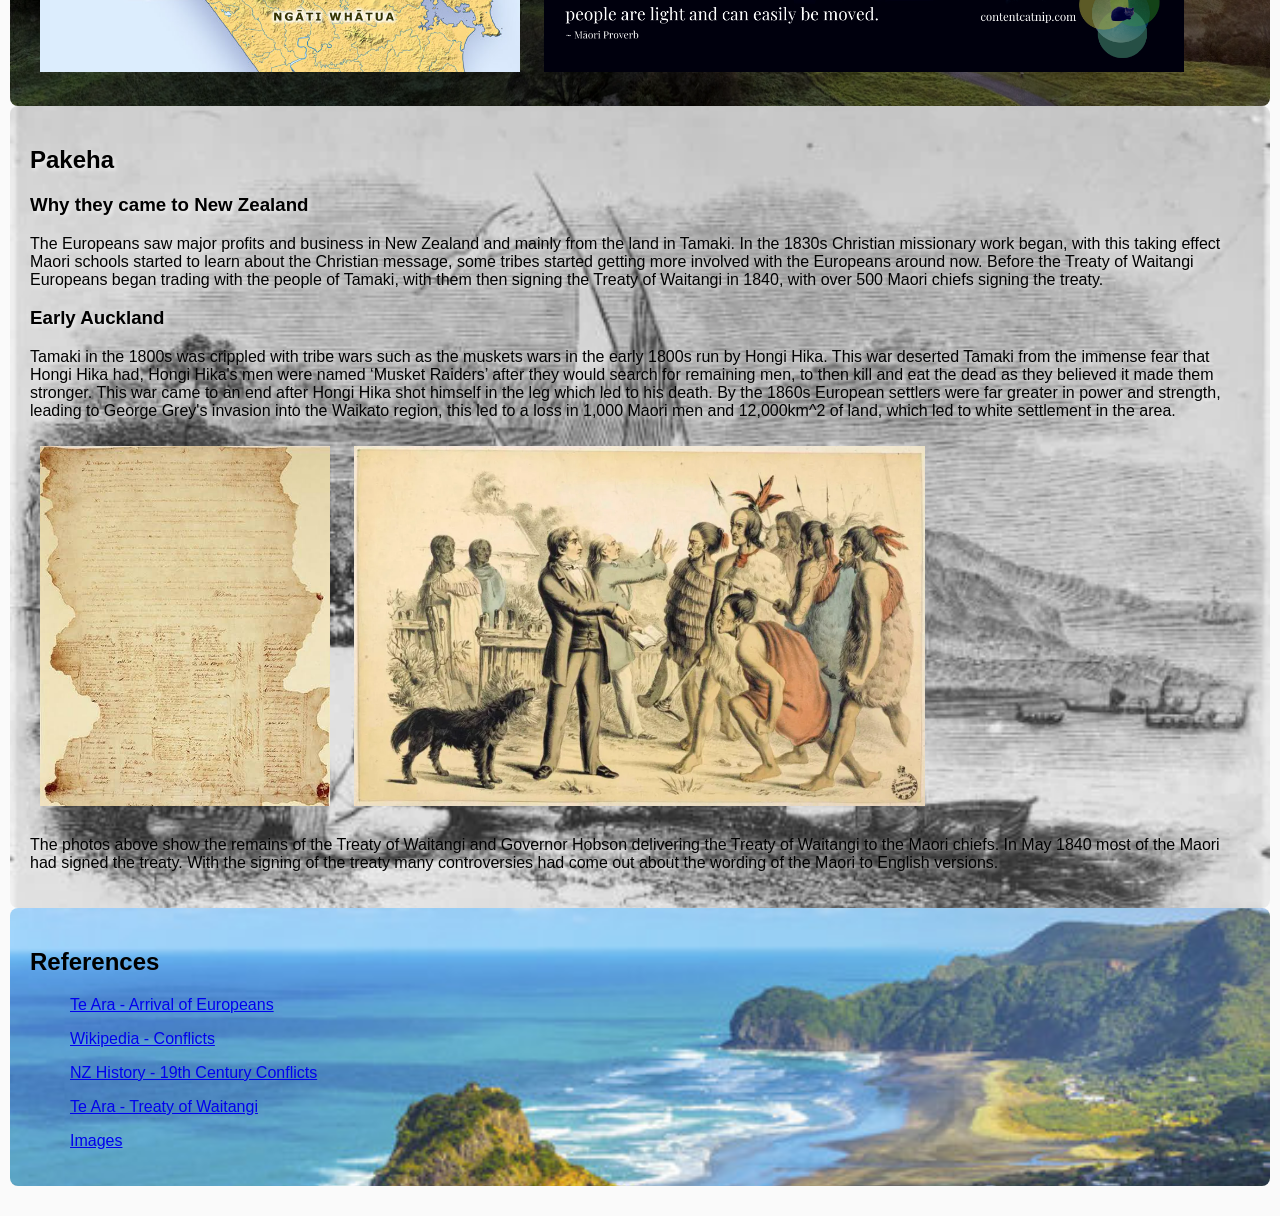
==== commit 82923145: "added text and image" ====
--- a/index.html
+++ b/index.html
@@ -30,6 +30,8 @@
 
         <img src="images/AucklandPortBefore.jpg" alt="Image of Auckland port before"  class="imagebefore">
         <img src="images/AucklandPortAfter.jpg" class="imageafter">
+    
+        <p>These images above show the clear contrast and differences between Tamaki during two completely different periods in time. In the before photo from the 1840s it shows Tamaki in its early stages of European migration. The after photo - which was taken in the 2020s - shows Tamaki to its current date with all of the sky scrapers and businesses.</p>
     </div>
 
     <div id="whyHistory">
@@ -54,6 +56,8 @@
     
         <img src="images/treaty.jpg" alt="Image of the treaty of waitangi">
         <img src="images/johnbluckpak.webp" alt="">
+
+        <p>The photos above show the remains of the Treaty of Waitangi and Governor Hobson delivering the Treaty of Waitangi to the Maori chiefs. In May 1840 most of the Maori had signed the treaty. With the signing of the treaty many controversies had come out about the wording of the Maori to English versions.</p>
     </div>
 
     <div id="references">
@@ -62,7 +66,8 @@
         <ul><a href="https://teara.govt.nz/en/maori/page-3" target="_blank">Te Ara - Arrival of Europeans</a></ul>
         <ul><a href="https://en.wikipedia.org/wiki/New_Zealand_Wars" target="_blank">Wikipedia - Conflicts</a></ul>
         <ul><a href="https://nzhistory.govt.nz/war/new-zealand-wars/roaring-forties" target="_blank">NZ History - 19th Century Conflicts</a></ul>
-        <ul><a href="">4</a></ul>
+        <ul><a href="https://teara.govt.nz/en/te-tiriti-o-waitangi-the-treaty-of-waitangi/print">Te Ara - Treaty of Waitangi</a></ul>
+        <ul><a href="https://antiqueprintmaproom.com/catalogue/views/views-new-zealand/">Images</a></ul>
     </div>
 
     <script src="ngati.js"></script>
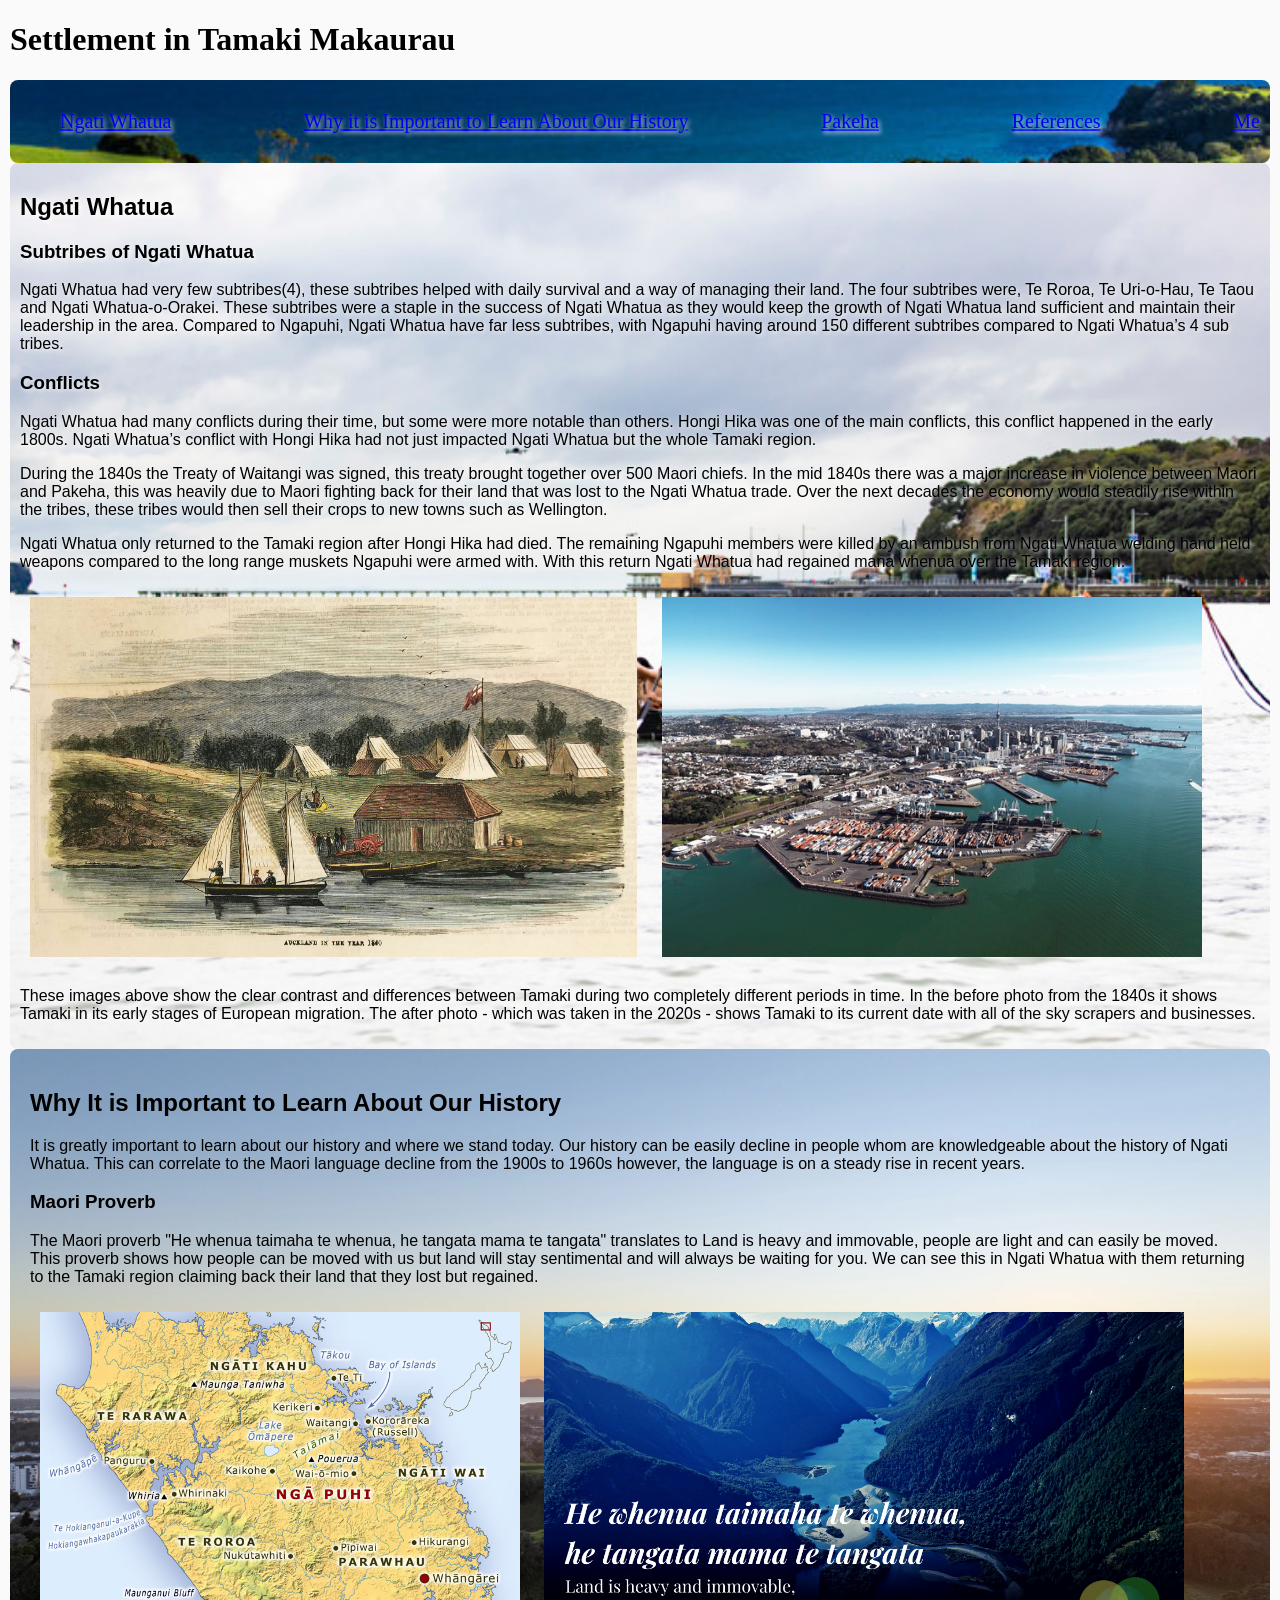
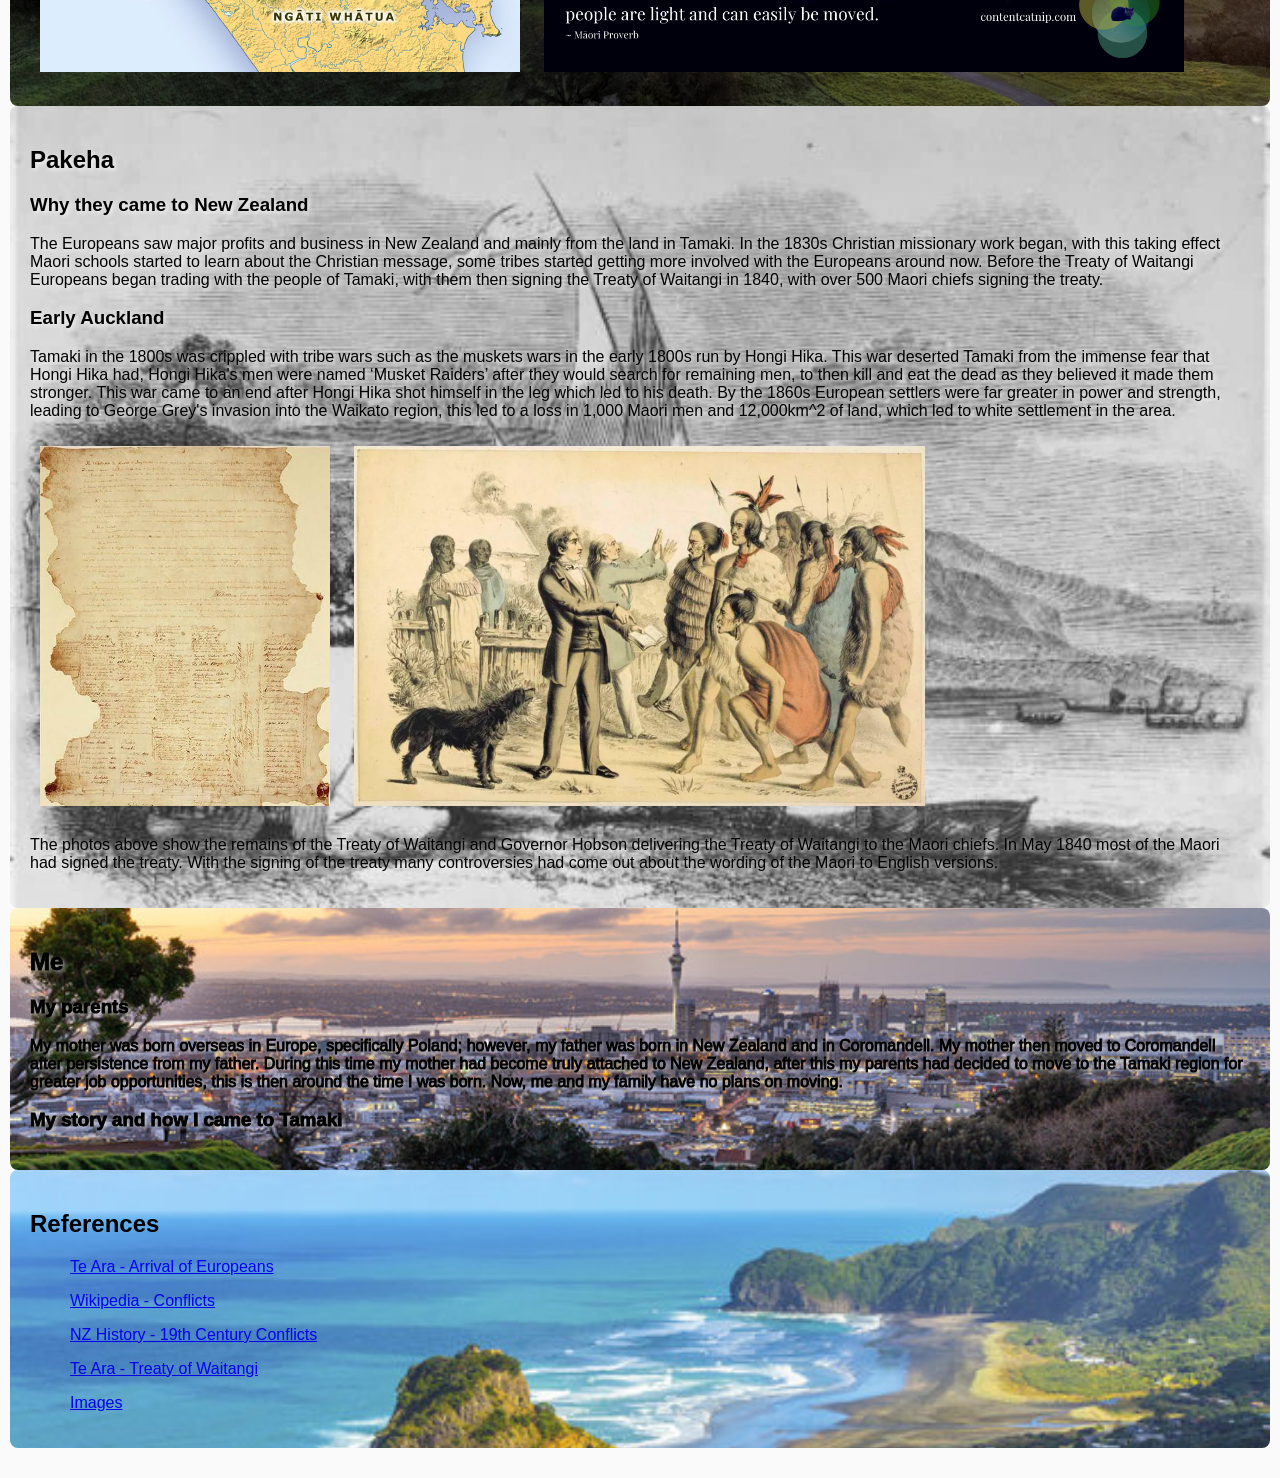
==== commit 81612254: "Added images, changed js, css and html file and 4 changes overall" ====
--- a/index.html
+++ b/index.html
@@ -15,13 +15,14 @@
         <ul><a href="#whyHistory">Why it is Important to Learn About Our History</a></ul>
         <ul><a href="#Pakeha">Pakeha</a></ul>
         <ul><a href="#references">References</a></ul>
+        <ul><a href="#me">Me</a></ul>
     </nav>
 
     <div id="NgatiWhatuaDiv">
         <h2>Ngati Whatua</h2>
 
         <h3>Subtribes of Ngati Whatua</h3>
-        <p>Ngati Whatua had many subtribes(4), these subtribes helped with daily survival and a way of managing their land. The four subtribes were, Te Roroa, Te Uri-o-Hau, Te Taou and Ngati Whatua-o-Orakei. These subtribes were a staple in the success of Ngati Whatua as they would keep the growth of Ngati Whatua land sufficient and maintain their leadership in the area. Compared to Ngapuhi, Ngati Whatua have far less subtribes, with Ngapuhi having around 150 different subtribes compared to Ngati Whatua’s 4 sub tribes.</p>
+        <p>Ngati Whatua had very few subtribes(4), these subtribes helped with daily survival and a way of managing their land. The four subtribes were, Te Roroa, Te Uri-o-Hau, Te Taou and Ngati Whatua-o-Orakei. These subtribes were a staple in the success of Ngati Whatua as they would keep the growth of Ngati Whatua land sufficient and maintain their leadership in the area. Compared to Ngapuhi, Ngati Whatua have far less subtribes, with Ngapuhi having around 150 different subtribes compared to Ngati Whatua’s 4 sub tribes.</p>
     
         <h3>Conflicts</h3>
         <p>Ngati Whatua had many conflicts during their time, but some were more notable than others. Hongi Hika was one of the main conflicts, this conflict happened in the early 1800s. Ngati Whatua’s conflict with Hongi Hika had not just impacted Ngati Whatua but the whole Tamaki region. </p>
@@ -60,6 +61,15 @@
         <p>The photos above show the remains of the Treaty of Waitangi and Governor Hobson delivering the Treaty of Waitangi to the Maori chiefs. In May 1840 most of the Maori had signed the treaty. With the signing of the treaty many controversies had come out about the wording of the Maori to English versions.</p>
     </div>
 
+    <div id="me">
+        <h2>Me</h2>
+
+        <h3>My parents</h3>
+        <p>My mother was born overseas in Europe, specifically Poland; however, my father was born in New Zealand and in Coromandell. My mother then moved to Coromandell after persistence from my father. During this time my mother had become truly attached to New Zealand, after this my parents had decided to move to the Tamaki region for greater job opportunities, this is then around the time I was born. Now, me and my family have no plans on moving.</p>
+
+        <h3>My story and how I came to Tamaki</h3>
+    </div>
+
     <div id="references">
         <h2>References</h2>
 
--- a/ngati.css
+++ b/ngati.css
@@ -55,7 +55,7 @@
     background-position: center;
     background-repeat: no-repeat;
     background-color: rgba(255, 255, 255, 0.25);
-    backdrop-filter: blur(10px);
+    backdrop-filter: blur(100px);
     padding: 20px;
     border-radius: 8px;
     -webkit-filter: blur(0.5px); 
@@ -99,6 +99,25 @@
     filter: blur(0.5px);
 }
 
+#me{
+    background-image: url(images/me.jpg);
+    text-shadow: 2px 2px 4px rgba(255, 255, 255, 0.8);
+    background-size: cover;
+    background-position: center;
+    background-repeat: no-repeat;
+    background-color: rgb(255, 255, 255);
+    backdrop-filter: blur(10px);
+    padding: 20px;
+    border-radius: 8px;
+    -webkit-filter: blur(0.5px); 
+    -moz-filter: blur(0.5px); 
+    -o-filter: blur(0.5px);
+    -ms-filter: blur(0.5px);
+    filter: blur(0.5px);
+    text-decoration: solid;
+    -webkit-text-stroke-width: 0.1vh;
+}
+
 #references{
     background-image: url(images/references.jpg);
     background-size: cover;
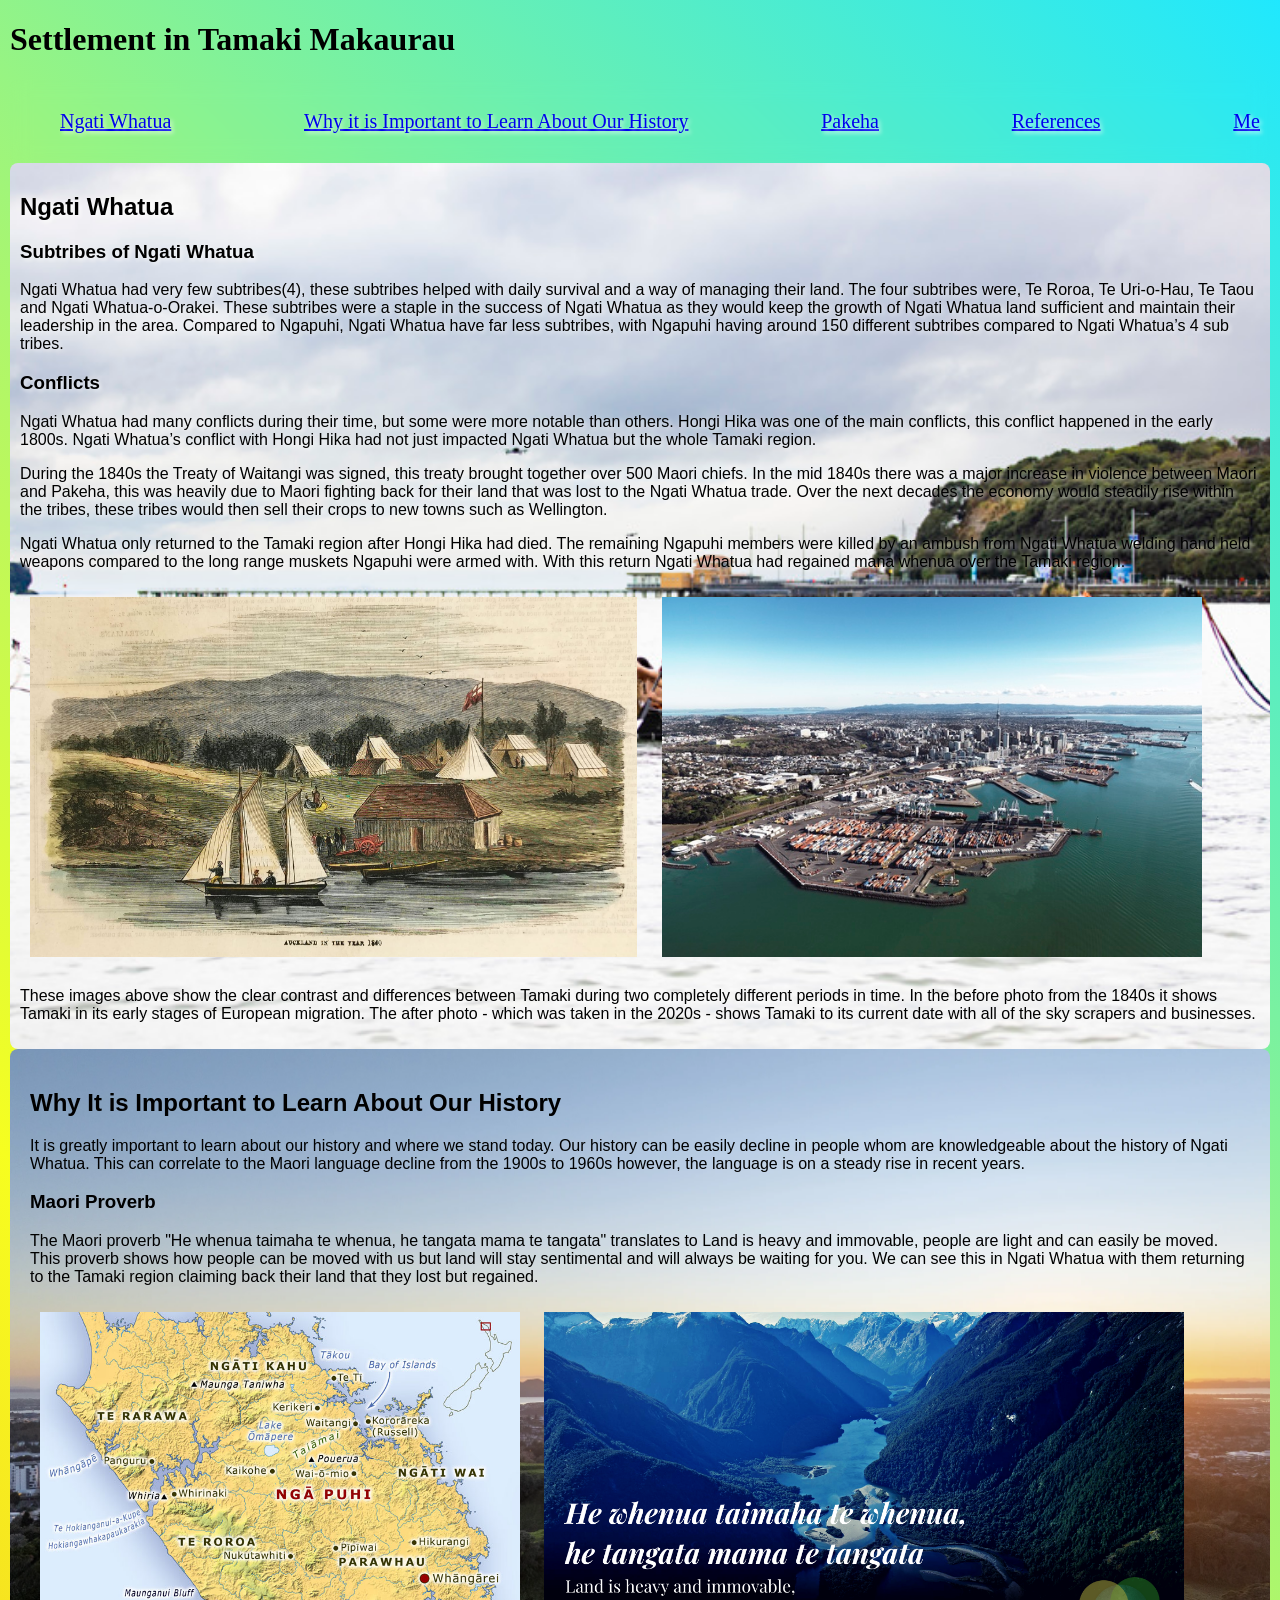
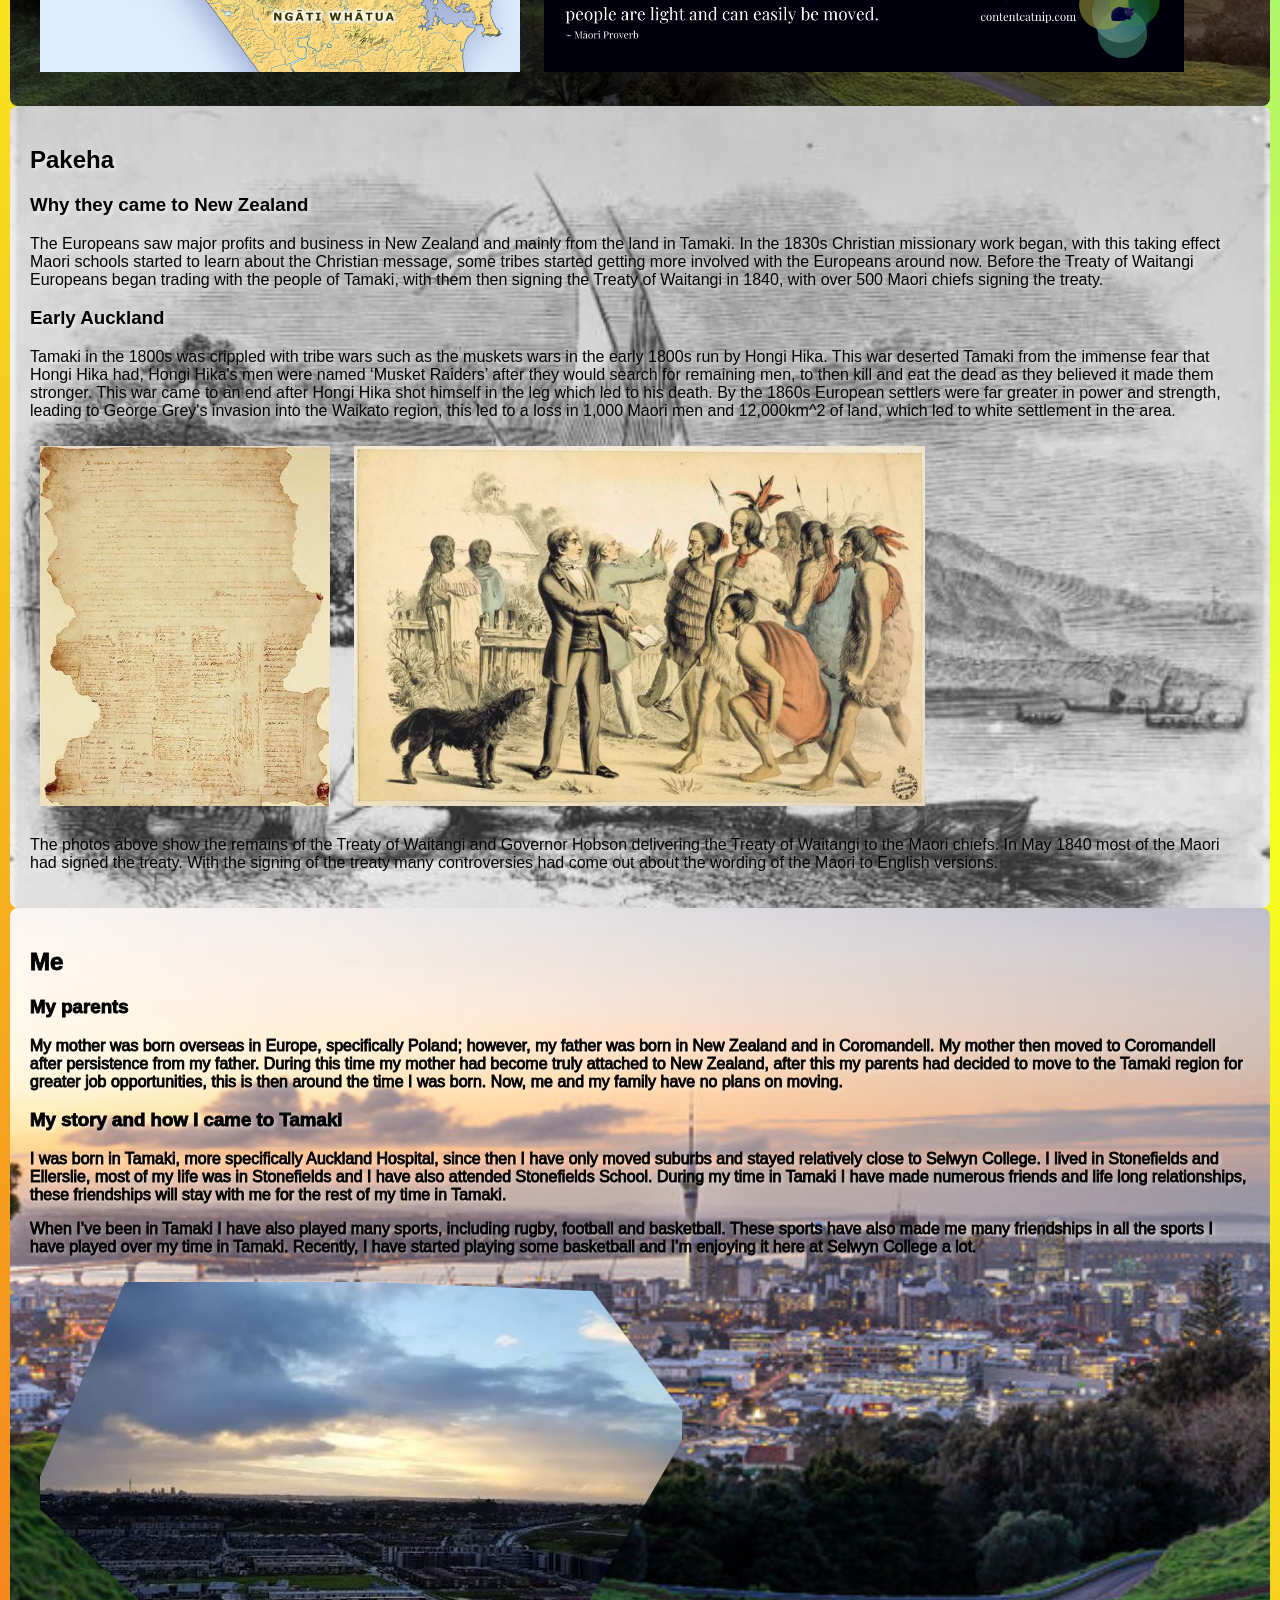
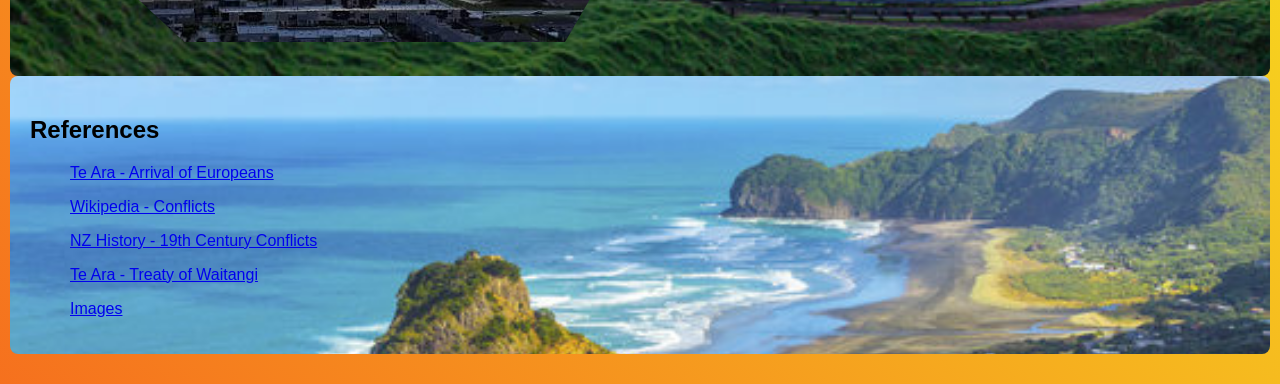
==== commit 316f6db3: "uuuuuuuuuuuuuuuuuuuuuuuuuuuuuuuuuhhhhhhhhhhhhhhhhhhhhhhhhhhhhhhhhhhhhhh" ====
--- a/index.html
+++ b/index.html
@@ -68,6 +68,10 @@
         <p>My mother was born overseas in Europe, specifically Poland; however, my father was born in New Zealand and in Coromandell. My mother then moved to Coromandell after persistence from my father. During this time my mother had become truly attached to New Zealand, after this my parents had decided to move to the Tamaki region for greater job opportunities, this is then around the time I was born. Now, me and my family have no plans on moving.</p>
 
         <h3>My story and how I came to Tamaki</h3>
+        <p>I was born in Tamaki, more specifically Auckland Hospital, since then I have only moved suburbs and stayed relatively close to Selwyn College. I lived in Stonefields and Ellerslie, most of my life was in Stonefields and I have also attended Stonefields School. During my time in Tamaki I have made numerous friends and life long relationships, these friendships will stay with me for the rest of my time in Tamaki.</p>
+        <p>When I’ve been in Tamaki I have also played many sports, including rugby, football and basketball. These sports have also made me many friendships in all the sports I have played over my time in Tamaki. Recently, I have started playing some basketball and I’m enjoying it here at Selwyn College a lot.</p>
+    
+        <img src="images/stonefields.jpg" class="stone" alt="Image of Stonefields">
     </div>
 
     <div id="references">
--- a/ngati.css
+++ b/ngati.css
@@ -4,6 +4,7 @@
     gap: 10px;
     margin: 10px;
     padding-bottom: 20px;
+    background: linear-gradient(45deg, hsl(23, 92%, 54%), hsl(62, 99%, 56%),  hsl(186, 99%, 56%));
 }
 h1{
     display: flex;
@@ -21,18 +22,12 @@
     font-family: 'Times New Roman', Times, serif;
     justify-content: space-between;
     align-items: center;
-    background-color: hsl(0, 0%, 98%);
     border-radius: 8px;
     padding: 1rem 2rem;
     font-size: 1.25rem;
     position: sticky; 
     top: 0;        
     z-index: 1000; 
-    background-image: url(images/navbar.jpg);
-    background-size: cover;
-    background-position: center;
-    background-repeat: no-repeat;
-    background-color: rgba(255, 255, 255, 0.25);
     backdrop-filter: blur(10px);
     padding: 20px;
     border-radius: 8px;
@@ -40,10 +35,9 @@
     -moz-filter: blur(0.5px); 
     -o-filter: blur(0.5px);
     -ms-filter: blur(0.5px);
-    filter: blur(0.5px);
+    filter: blur(0.75px);
     padding: 10px;  
     transition: top 0.7s;
- 
 }
 
 
@@ -134,3 +128,7 @@
     filter: blur(0.5px);
 }
 
+.stone{
+    clip-path: polygon(15% 0%, 85% 5%, 100% 40%, 80% 100%, 25% 100%, 0% 60%);
+    border-radius: 50px;
+}
